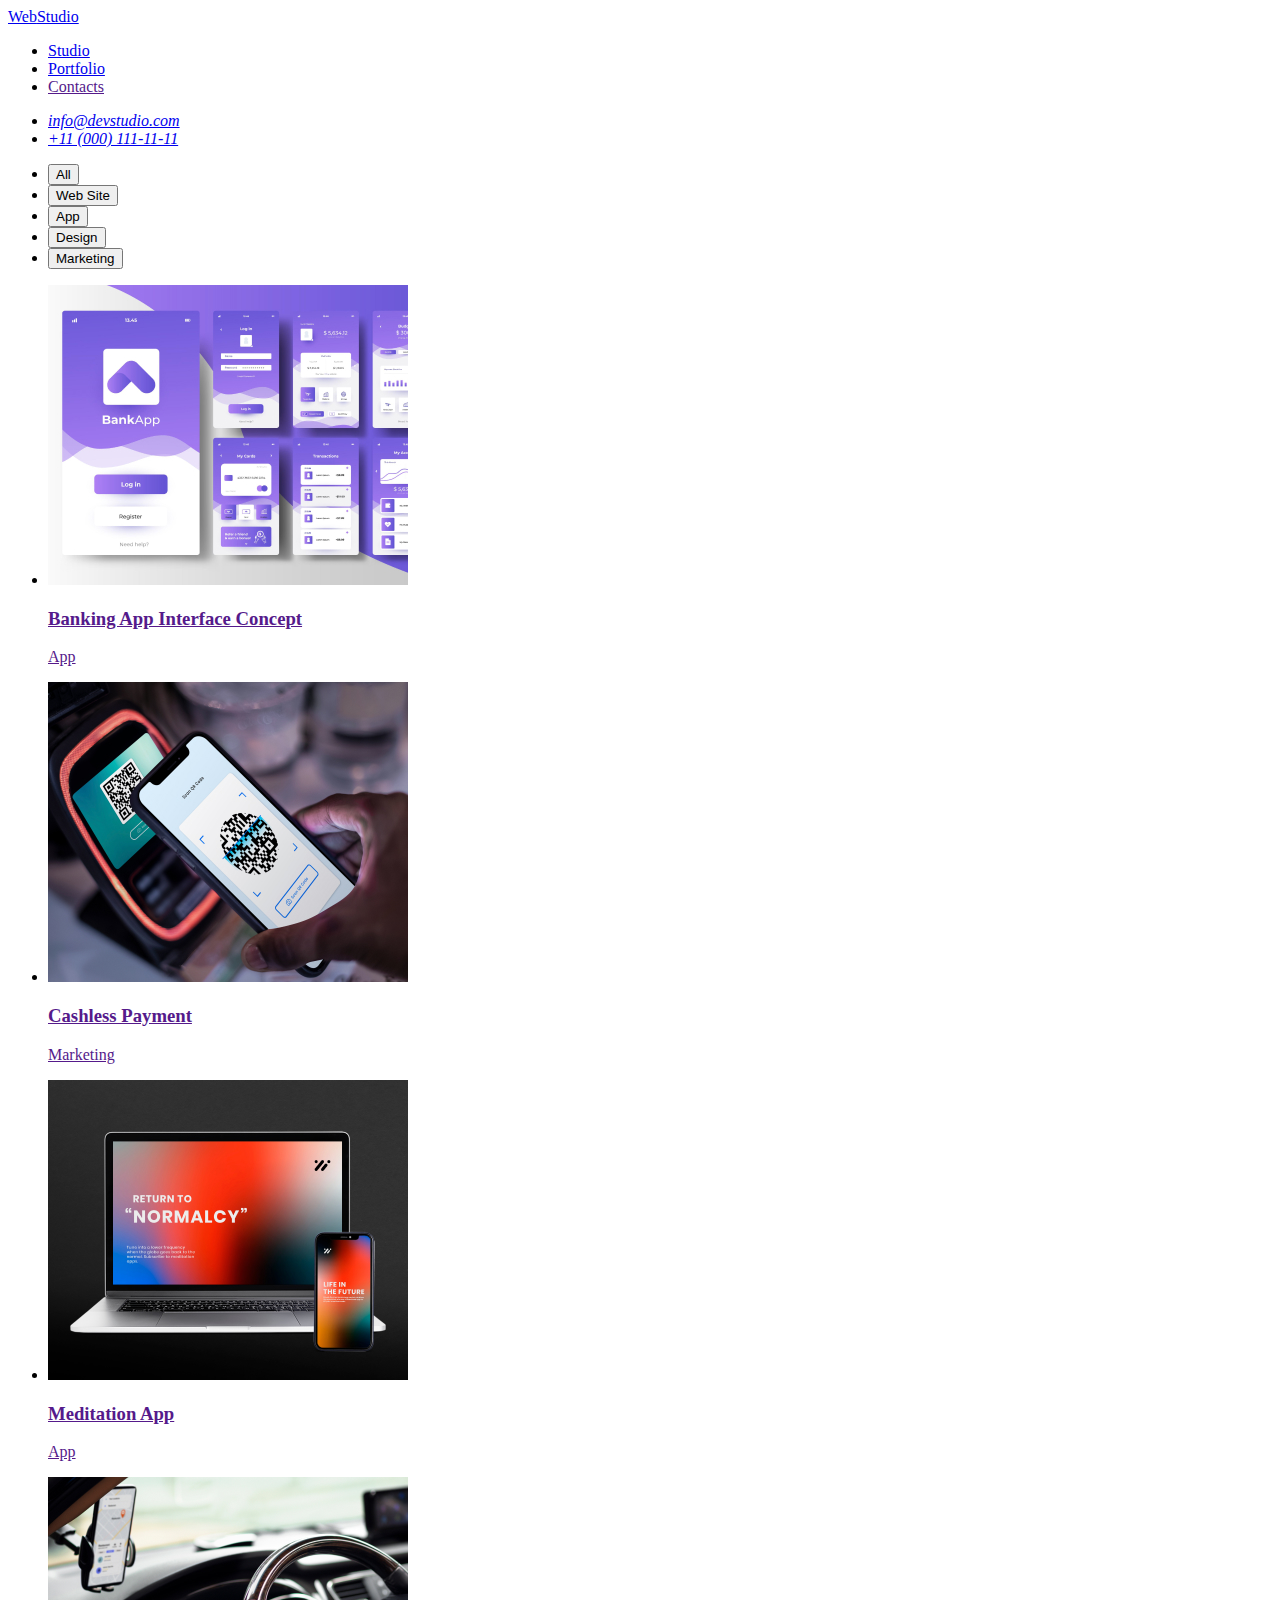
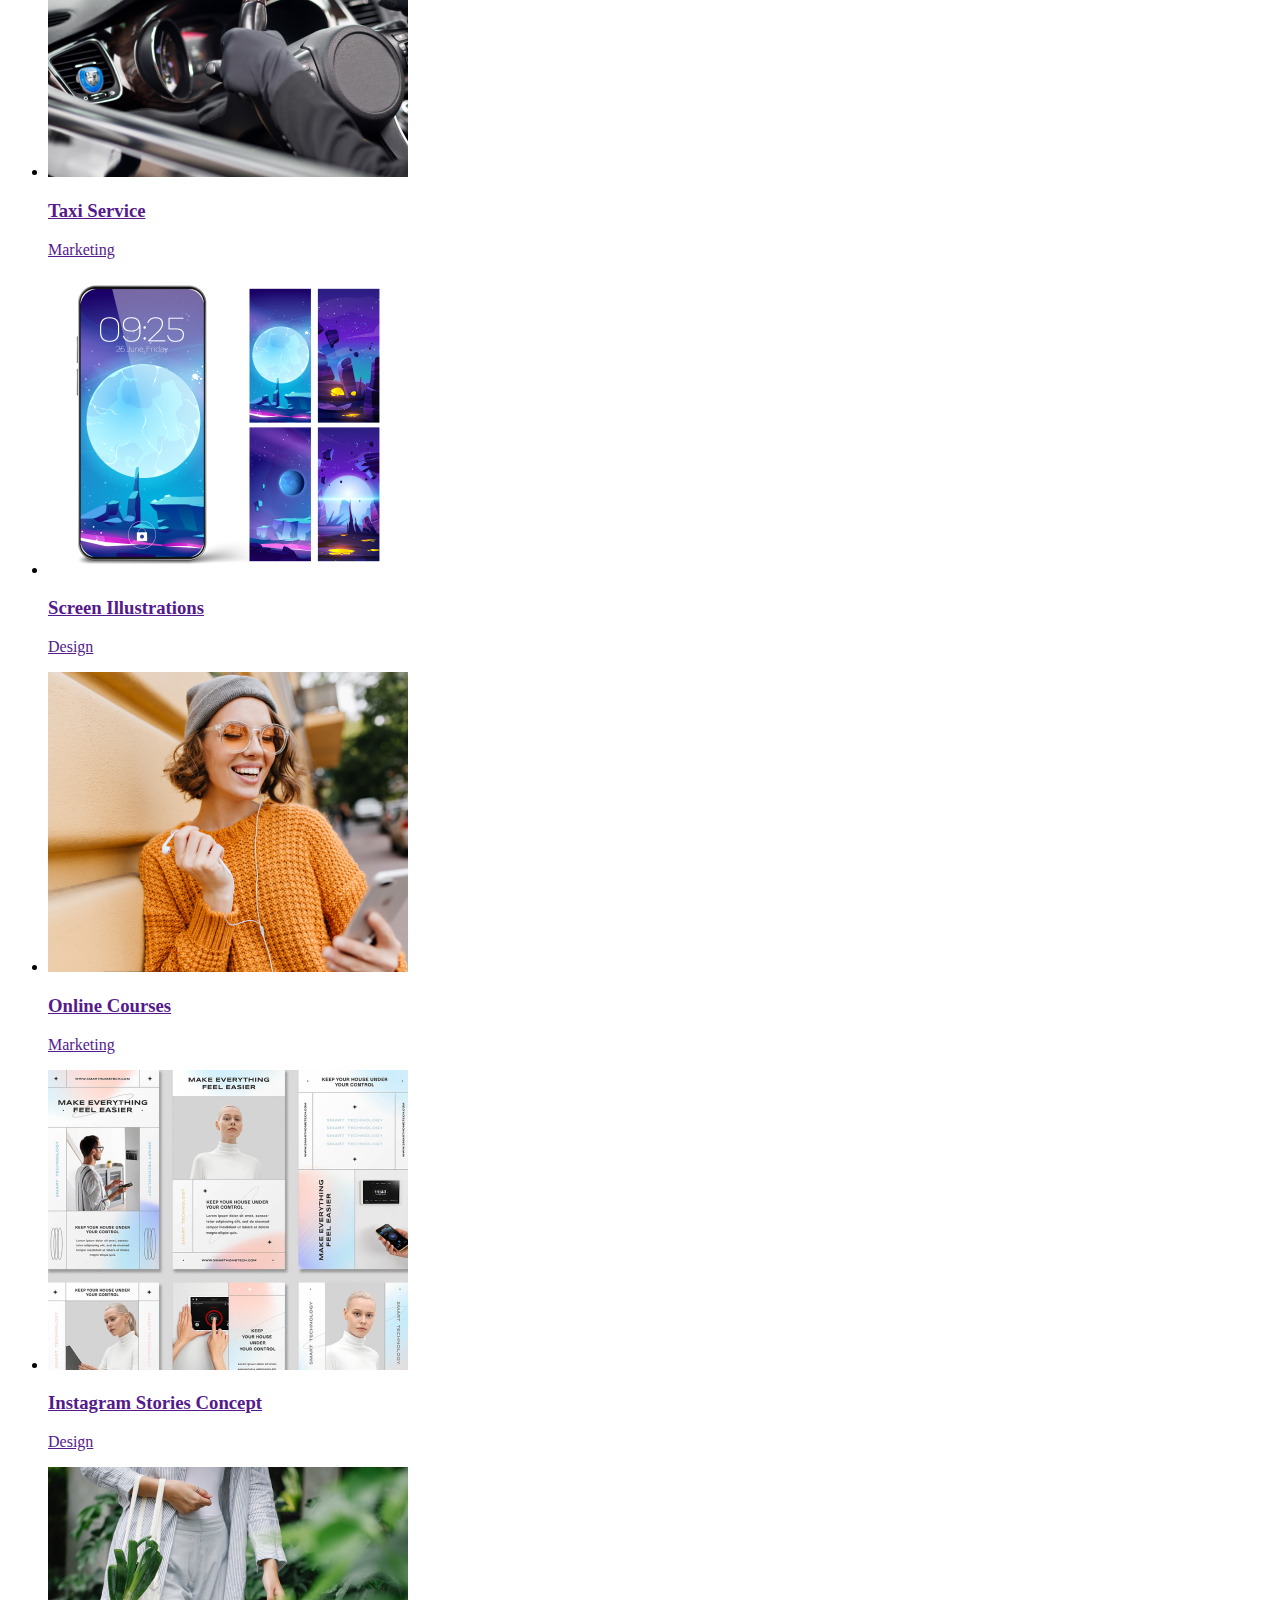
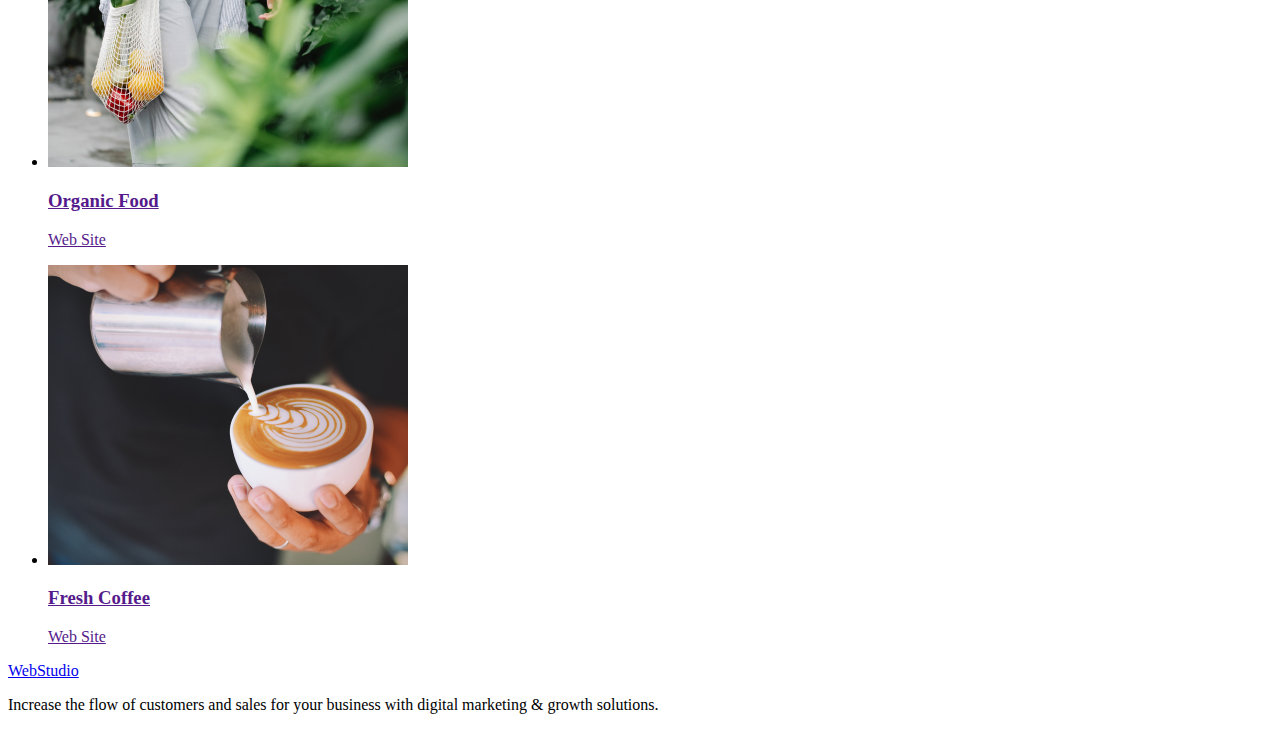
==== portfolio.html @ d0e35d29 "dd4d" ====
<!DOCTYPE html>
<html lang="en">

<head>
    <meta charset="UTF-8">
    <meta name="viewport" content="width=device-width, initial-scale=1.0">
    <link rel="preconnect" href="https://fonts.googleapis.com">
    <link rel="preconnect" href="https://fonts.gstatic.com" crossorigin>
    <link
        href="https://fonts.googleapis.com/css2?family=Raleway:wght@800&family=Roboto:wght@400;500;700;900&display=swap"
        rel="stylesheet">
    <title>portfolio</title>
    <link rel="stylesheet" href="./css/styles.css">

</head>

<body>
    <header class="page-header">
        <nav class="page-nav">
            <a class="logotype link" href="./index.html"><span class="logotype-blue">Web</span>Studio</a>

            <ul class="list menu">
                <li class="menu-item">
                    <a class="menu-item-link link" href="./index.html">Studio</a>
                </li>
                <li class="menu-item">
                    <a class="menu-item-link link" href="./portfolio.html">Portfolio</a>
                </li>
                <li class="menu-item">
                    <a class="menu-item-link link" href="">Contacts</a>
                </li>
            </ul>
        </nav>

        <address class="header-contacts">
            <ul class="list contacts-list">
                <li class="contacts-list-item">
                    <a class="contacts-list-item link" href="mailto:info@devstudio.com">info@devstudio.com</a>
                </li>
                <li class="contacts-list-item">
                    <a class="contacts-list-item link" href="tel:+110001111111">+11 (000) 111-11-11</a>
                </li>
            </ul>
        </address>
    </header>

    <main>
        <section>
            <h1 hidden>web studio project cards</h1>
            <!-- button menu -->

            <ul class="list">
                <li>
                    <button class="nav-button" type="button">All</button>
                </li>

                <li>
                    <button class="nav-button" type="button">Web Site</button>
                </li>

                <li>
                    <button class="nav-button" type="button">App</button>
                </li>

                <li>
                    <button class="nav-button" type="button">Design</button>
                </li>

                <li>
                    <button class="nav-button" type="button">Marketing</button>
                </li>

            </ul>


            <ul class="project-cards list">
                <li>
                    <a class="project-cards-link link" href="">
                        <img src="./images/banking-app.jpg" alt="banking app screenshot" width="360" height="300" />
                        <h3 class="h-three-headers">Banking App Interface Concept</h3>
                        <p>App</p>
                    </a>
                </li>

                <li>
                    <a class="project-cards-link link" href="">
                        <img src="./images/cashless-pay.jpg" alt="cashless payment" width="360" height="300" />
                        <h3 class="h-three-headers">Cashless Payment</h3>
                        <p>Marketing</p>
                    </a>
                </li>

                <li>
                    <a class="project-cards-link link" href="">
                        <img src="./images/meditation-app.jpg" alt="laptop and cell phone" width="360" height="300" />
                        <h3 class="h-three-headers">Meditation App</h3>
                        <p>App</p>
                    </a>
                </li>

                <li>
                    <a class="project-cards-link link" href="">
                        <img src="./images/taxi-service.jpg" alt="steering wheel with driver's hands on it" width="360"
                            height="300" />
                        <h3 class="h-three-headers">Taxi Service</h3>
                        <p>Marketing</p>
                    </a>
                </li>

                <li>
                    <a class="project-cards-link link" href="">
                        <img src="./images/screen-illustration.jpg" alt="cell phone screen images" width="360"
                            height="300" />
                        <h3 class="h-three-headers">Screen Illustrations</h3>
                        <p>Design</p>
                    </a>
                </li>

                <li>
                    <a class="project-cards-link link" href="">
                        <img src="./images/online-courses.jpg" alt="a smiling womag stares at her cell phone"
                            width="360" height="300" />
                        <h3 class="h-three-headers">Online Courses</h3>
                        <p>Marketing</p>
                    </a>
                </li>

                <li>
                    <a class="project-cards-link link" href="">
                        <img src="./images/insta-stories.jpg"
                            alt="several screenshots with heading make everything easier" width="360" height="300" />
                        <h3 class="h-three-headers">Instagram Stories Concept</h3>
                        <p>Design</p>
                    </a>
                </li>

                <li>
                    <a class="project-cards-link link" href="">
                        <img src="./images/organic-food.jpg" alt="woman is carrying a bag of vegetables" width="360"
                            height="300" />
                        <h3 class="h-three-headers">Organic Food</h3>
                        <p>Web Site</p>
                    </a>
                </li>

                <li>
                    <a class="project-cards-link link" href="">
                        <img src="./images/fresh-coffee.jpg" alt="the hands makes a cup of cappucino" width="360"
                            height="300" />
                        <h3 class="h-three-headers">Fresh Coffee</h3>
                        <p>Web Site</p>
                    </a>
                </li>

            </ul>
        </section>


    </main>

    <footer>
        <a class="logotype link" href="./index.html"><span class="logotype-blue">Web</span>Studio</a>
        <p>
            Increase the flow of customers and sales for your business with digital marketing & growth solutions.
        </p>

    </footer>
</body>

</html>
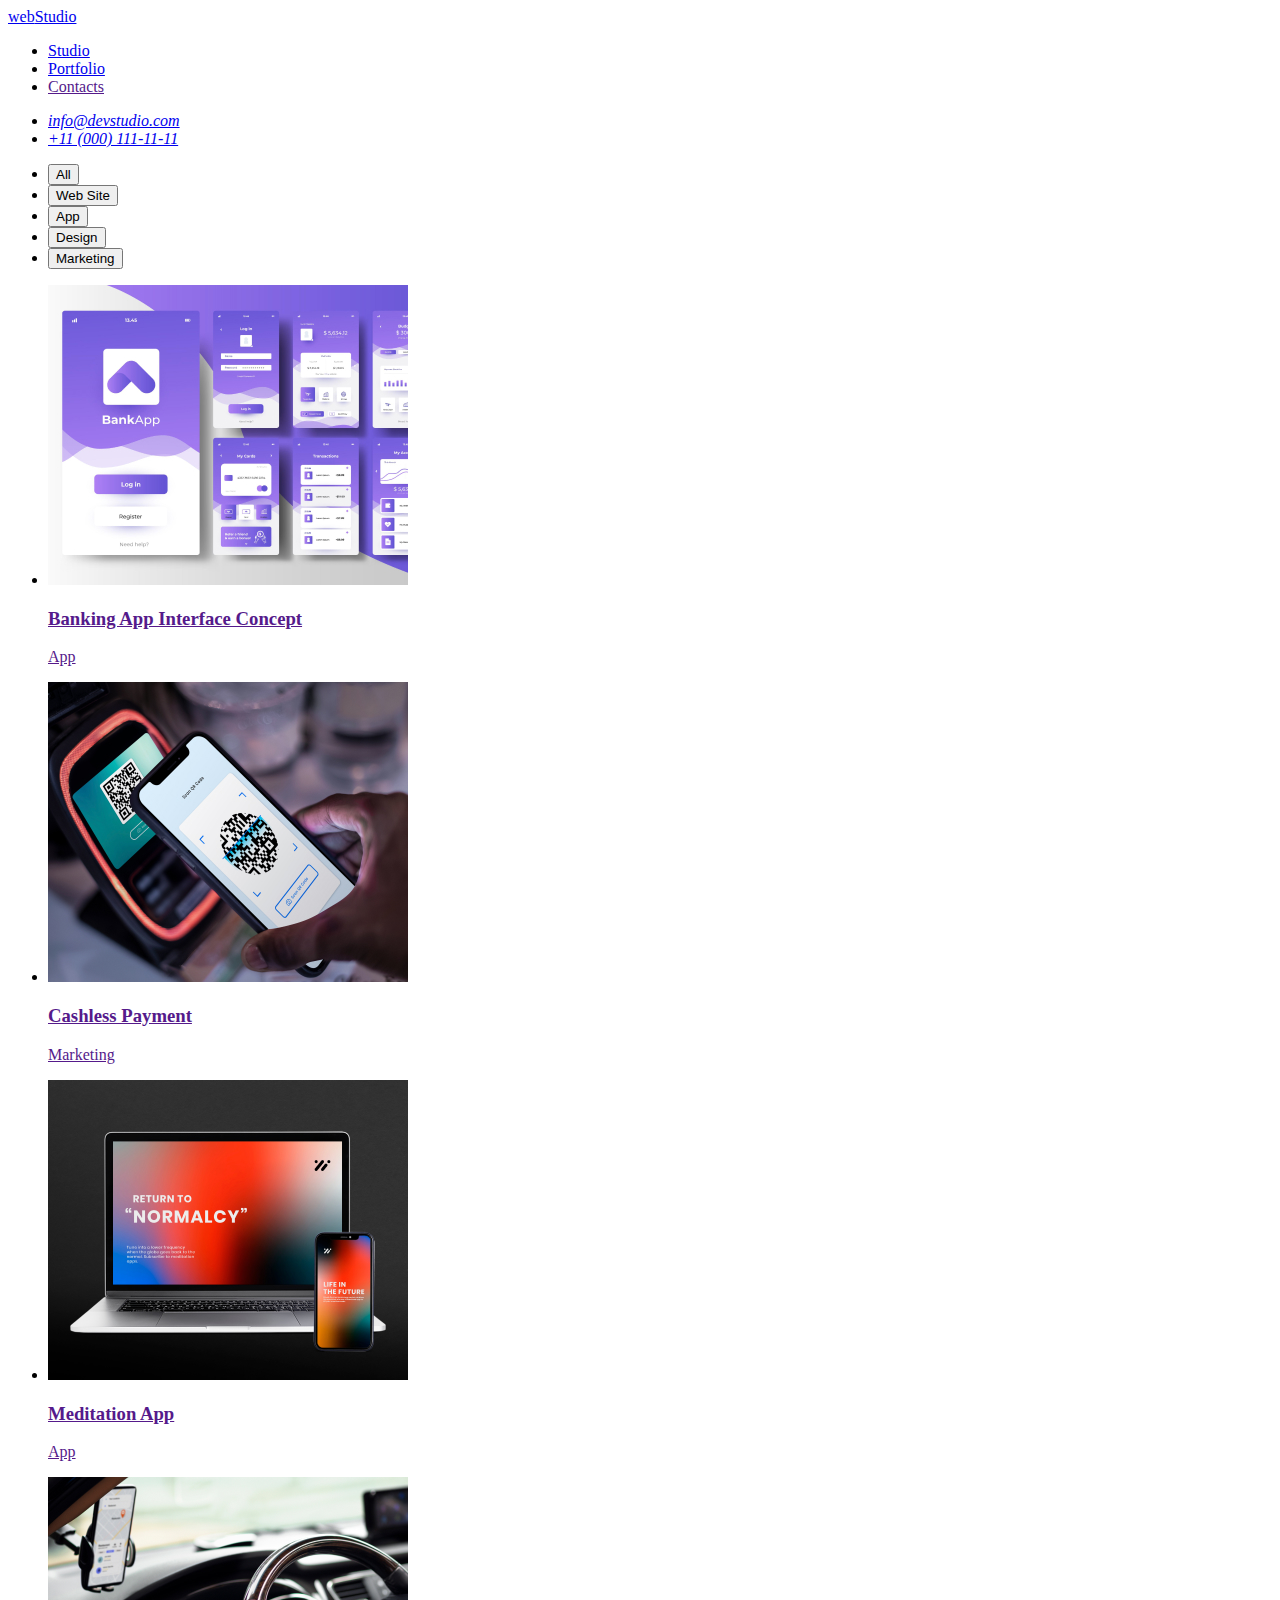
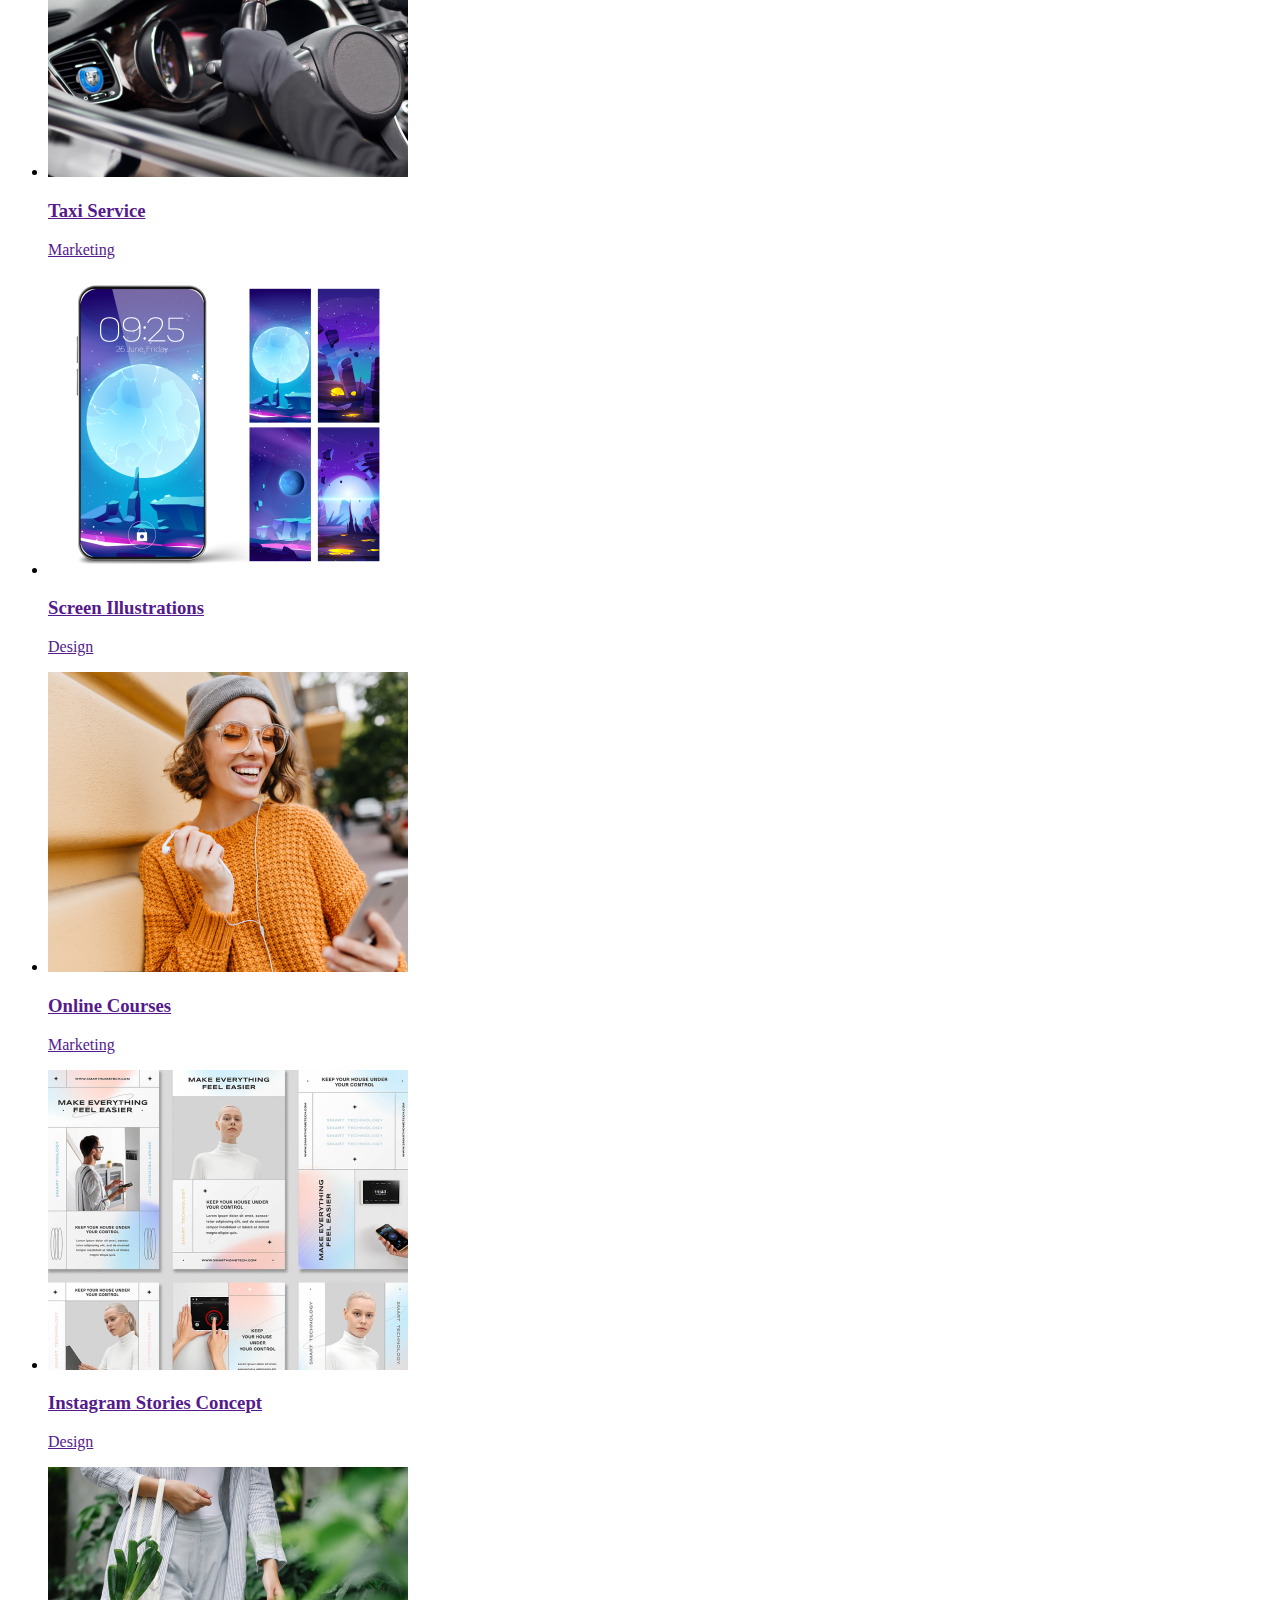
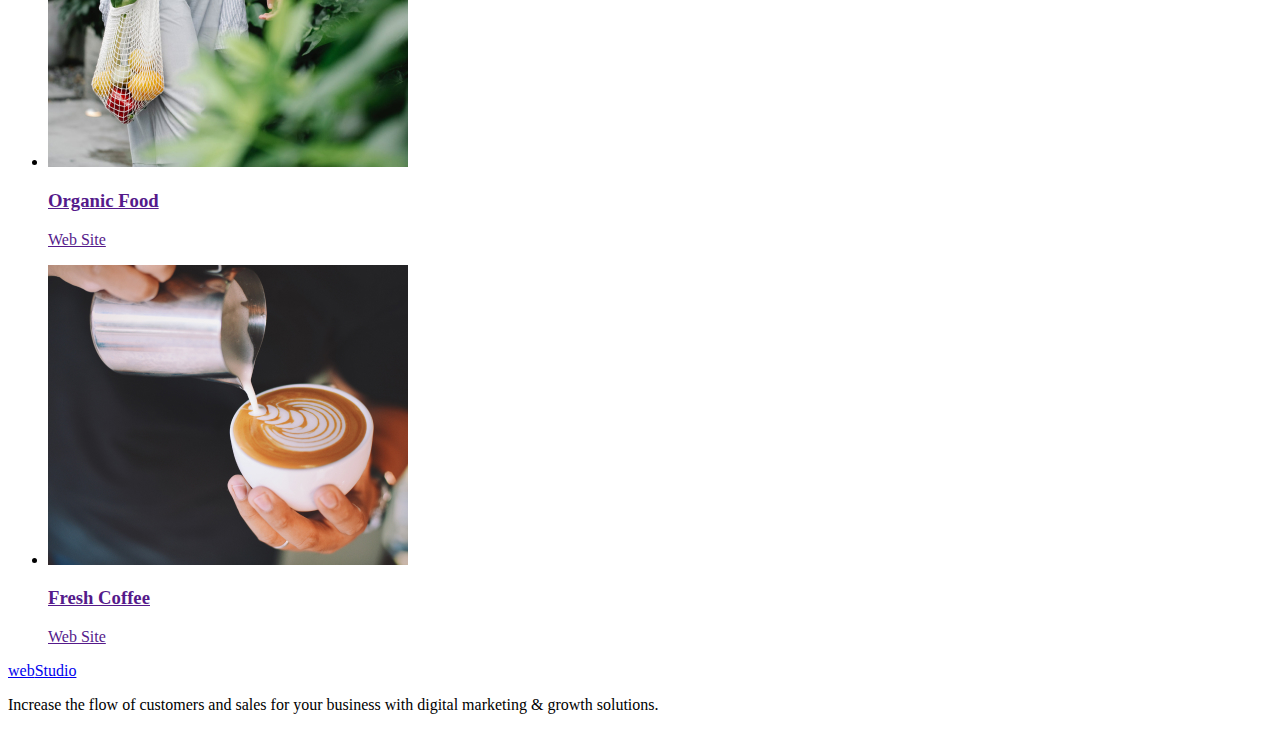
==== commit 0222aca9: "ssxsx" ====
--- a/portfolio.html
+++ b/portfolio.html
@@ -17,7 +17,7 @@
 <body>
     <header class="page-header">
         <nav class="page-nav">
-            <a class="logotype link" href="./index.html"><span class="logotype-blue">Web</span>Studio</a>
+            <a class="logotype link" href="./index.html">web<span class="logotype-black">Studio</span></a>
 
             <ul class="list menu">
                 <li class="menu-item">
@@ -159,7 +159,7 @@
     </main>
 
     <footer>
-        <a class="logotype link" href="./index.html"><span class="logotype-blue">Web</span>Studio</a>
+        <a class="logotype link" href="./index.html">web<span class="logotype-black">Studio</span></a>
         <p>
             Increase the flow of customers and sales for your business with digital marketing & growth solutions.
         </p>
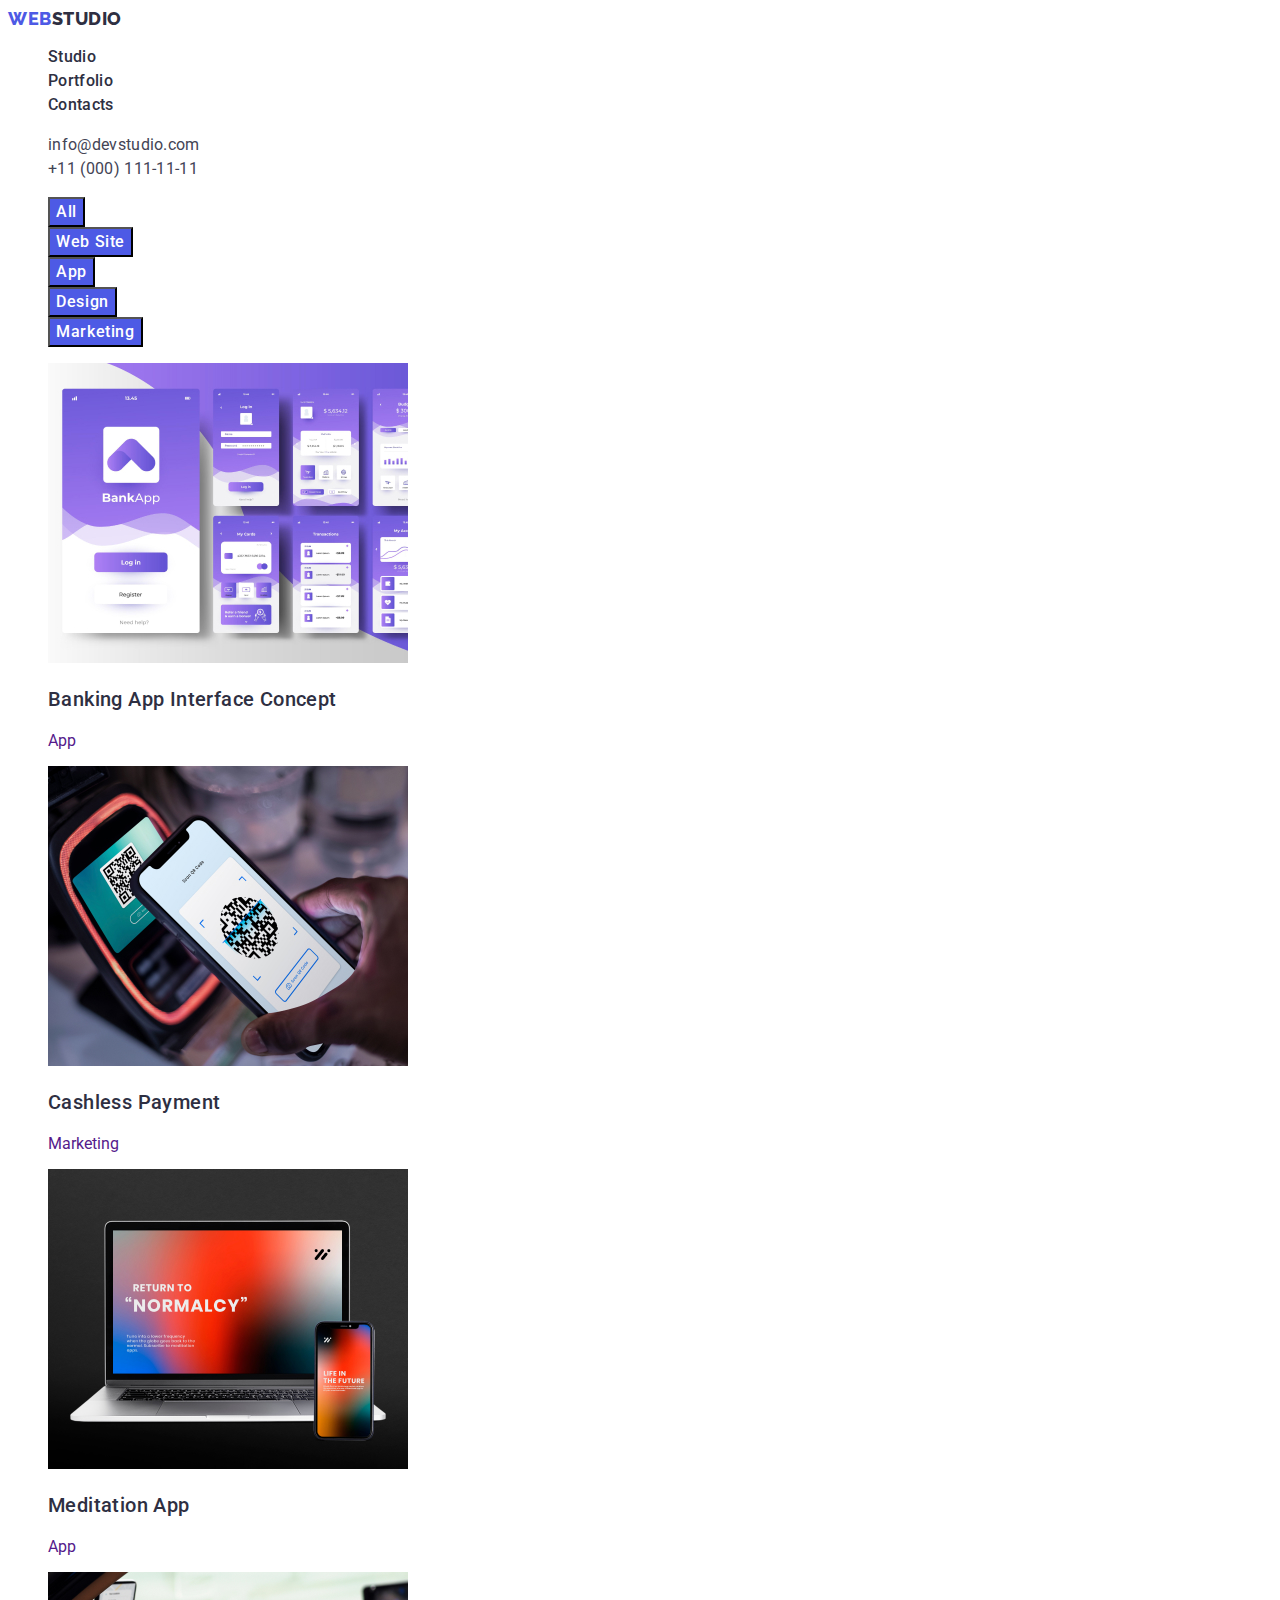
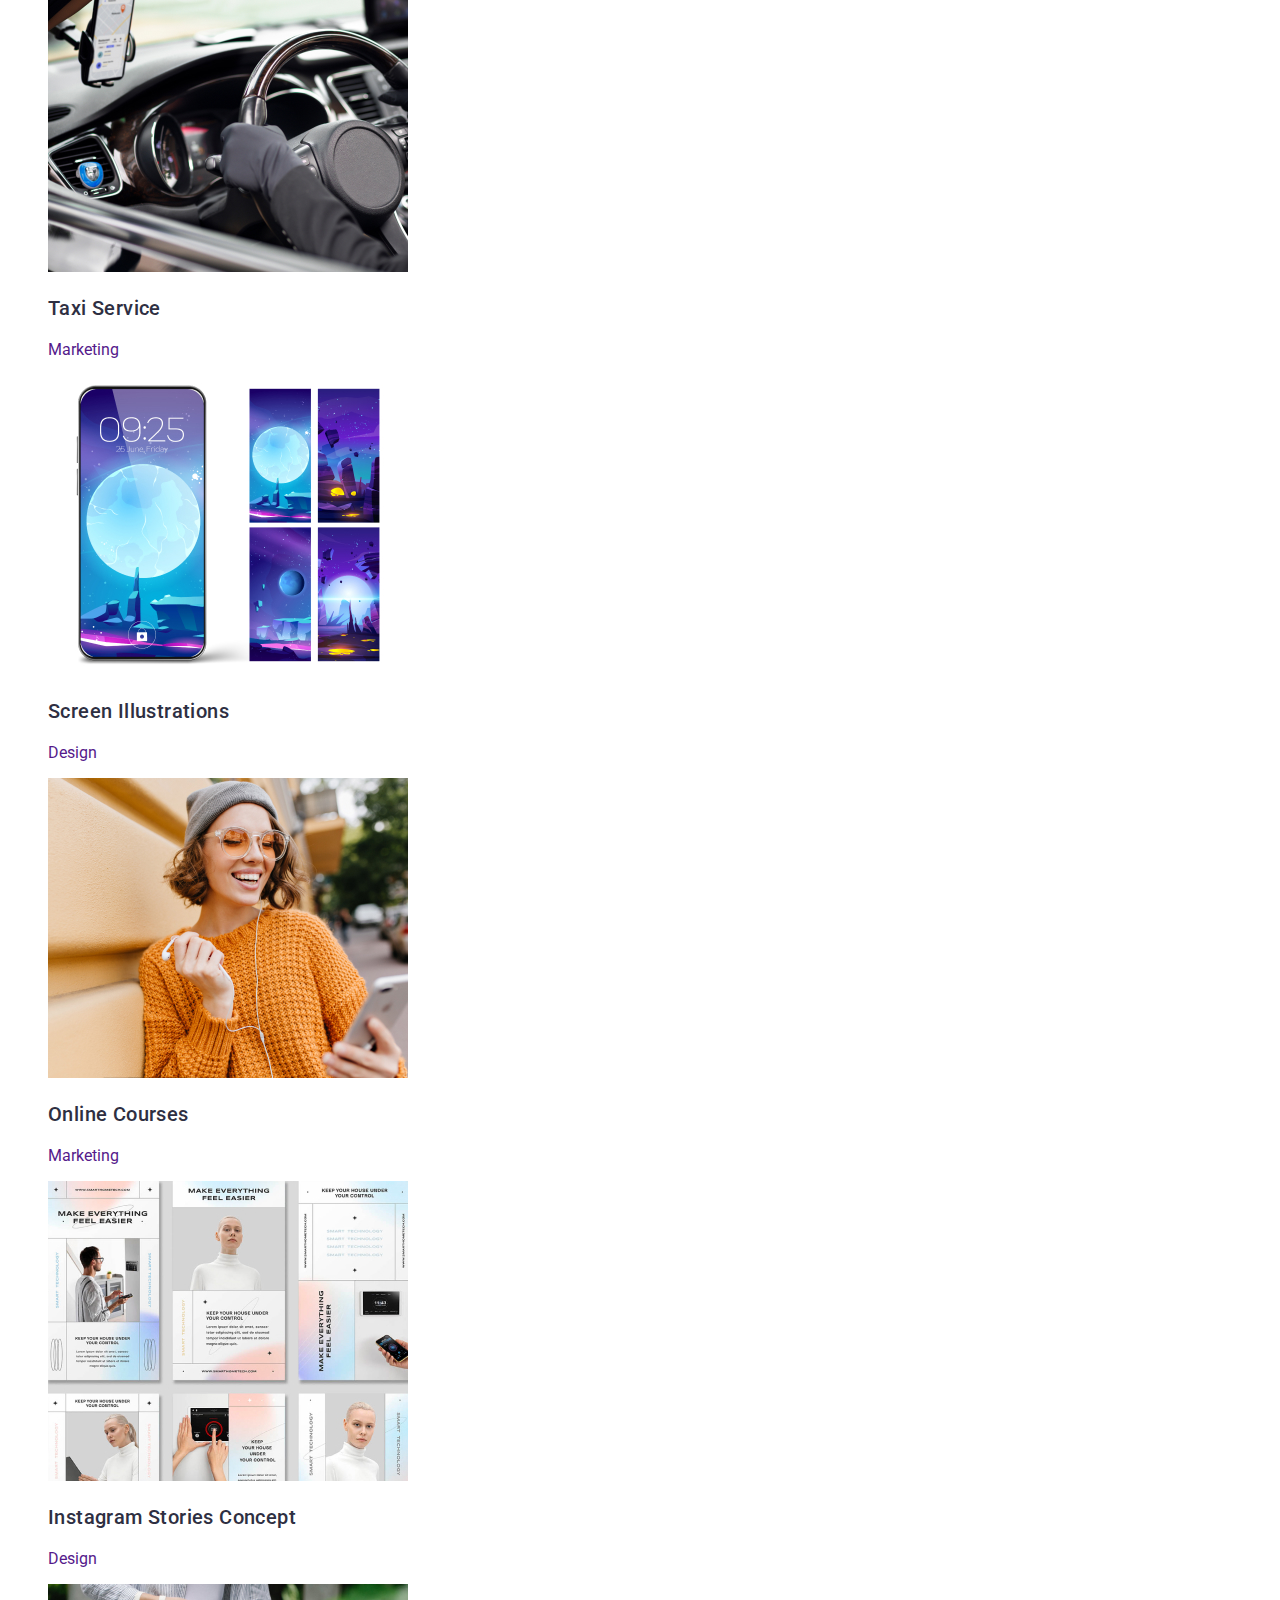
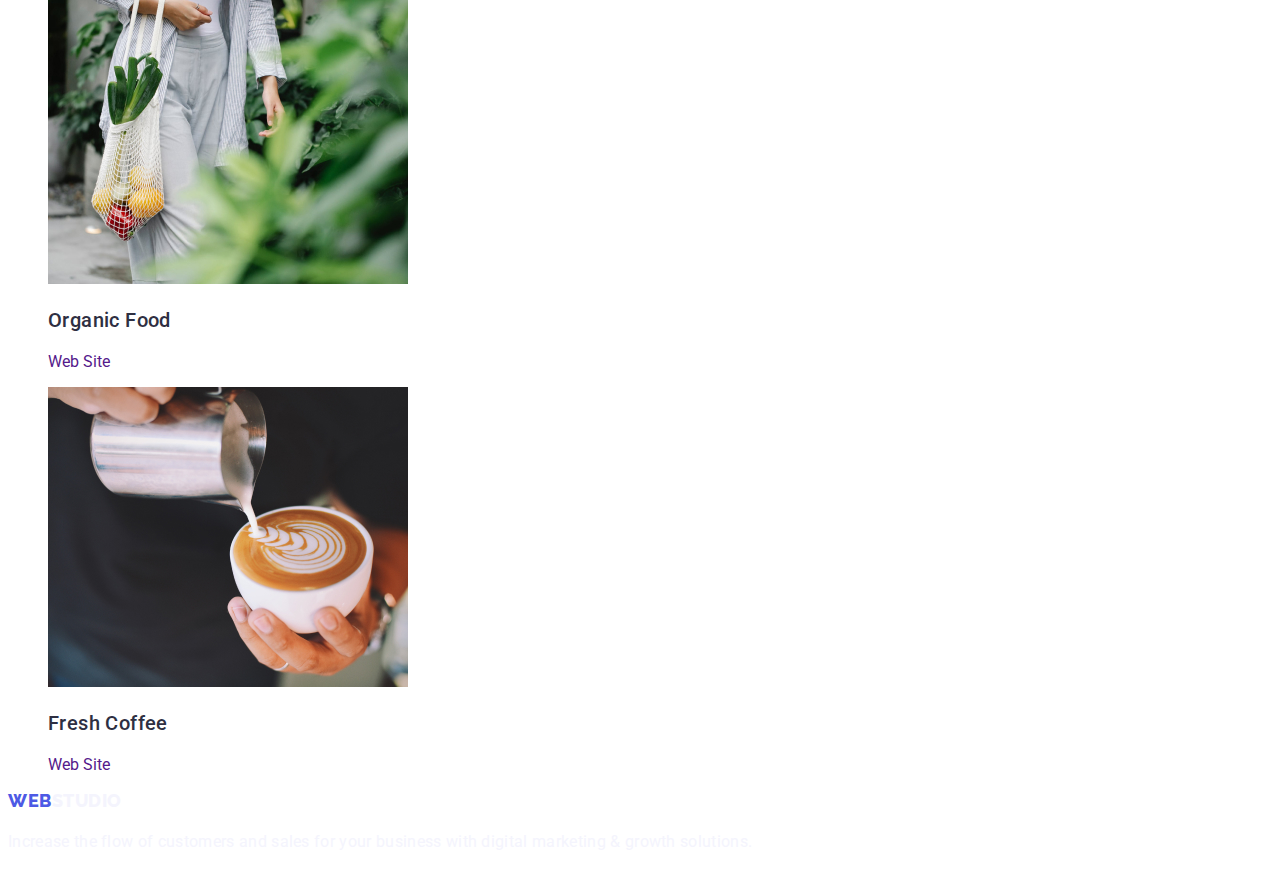
==== commit 0c5fff74: "edit" ====
--- a/portfolio.html
+++ b/portfolio.html
@@ -158,8 +158,8 @@
 
     </main>
 
-    <footer>
-        <a class="logotype link" href="./index.html">web<span class="logotype-black">Studio</span></a>
+    <footer class="footer-text">
+        <a class="logotype link" href="./index.html">web<span class="logotype-white">Studio</span></a>
         <p>
             Increase the flow of customers and sales for your business with digital marketing & growth solutions.
         </p>
--- a/css/styles.css
+++ b/css/styles.css
@@ -0,0 +1,187 @@
+:root {
+    --body-color: #434455;
+    --logo-blue: #4D5AE5;
+    --background-color: white;
+    --text-color: #2E2F42;
+    --hover-color: #404BBF;
+    --button-background: #F4F4FD;
+}
+
+body {
+    font-family: "Roboto", sans-serif;
+    color: var(--body-color);
+    background-color: var(--background-color);
+
+}
+
+.list {
+    list-style: none;
+}
+
+.link {
+    text-decoration: none;
+}
+
+button {
+    cursor: pointer;
+}
+
+
+/*========= header ===========*/
+
+
+.logotype {
+    color: var(--logo-blue);
+        font-family: 'Raleway', sans-serif;
+        font-size: 18px;
+        font-style: normal;
+        font-weight: 800;
+        line-height: 1.17;
+        letter-spacing: 0.03em;
+        text-transform: uppercase;
+        }
+
+
+.logotype-black {
+        color: var(--text-color);
+}
+
+
+
+
+.menu-item-link {
+    color: var(--text-color);
+    font-weight: 500;
+    line-height: 1.5;
+    letter-spacing: 0.02em;
+
+
+}
+
+.menu-item-link:hover, .menu-item-link:focus {
+    color: var(--hover-color);
+    text-decoration: underline;
+}
+
+.header-contacts {
+    font-style: normal;
+    line-height: 1.5;
+    letter-spacing: 0.02em;
+    color: var(--body-color);
+    text-decoration: none;
+}
+
+.header-contacts:hover,
+.header-contacts:focus {
+    color: var(--hover-color);
+}
+        
+
+.contacts-list-item {
+color: var(--body-color);
+font-style: normal;
+}
+.contacts-list-item:hover {
+    color: var(--hover-color);
+}
+
+.contacts-list-item:focus {
+    color: var(--hover-color);
+}
+/*========= /header ===========*/
+
+
+
+/*===index====*/
+.hero {
+    background-color: var(--text-color);
+}
+
+.h-three-headers {
+    color: var(--text-color);
+        font-family: 'Roboto',
+            sans-serif;
+        font-size: 20px;
+        font-style: normal;
+        font-weight: 500;
+        line-height: 1.2;
+        letter-spacing: 0.4px;
+}
+
+.hero-heading {
+    color: var(--background-color);
+        text-align: center;
+        font-family: 'Roboto', sans-serif;
+        font-size: 56px;
+        font-style: normal;
+        font-weight: 700;
+        line-height: 1.07;        ;
+        letter-spacing: 1.12px;
+}
+
+
+.nav-button {
+    color: var(--background-color);
+    background: var(--logo-blue);
+        text-align: center;
+        font-family: "Roboto", sans-serif;
+        font-size: 16px;
+        font-style: normal;
+        font-weight: 500;
+        line-height: 1.5;
+        letter-spacing: 0.04em;
+}
+
+
+
+.nav-button:hover,
+.nav-button:focus {
+    color: var(--background-color);
+    background-color: var(--hover-color);
+
+}
+
+
+.p-of-second-section {
+    line-height: 1.5;
+    letter-spacing: 0.02em;
+
+}
+
+.second-heading {
+    font-size: 36px;
+    line-height: 1.11;
+    text-align: center;
+    letter-spacing: 0.02em;
+    text-transform: capitalize;
+    color: var(--text-color);
+
+}
+
+.section-team {
+    background-color: var(--button-background);
+}
+
+.list-item-section-four {
+    background-color: var(--background-color);
+}
+
+
+.logotype-white {
+    color: var(--button-background);
+}
+
+.footer-text {
+    line-height: 1.5;
+    color: var(--button-background);
+    letter-spacing: 0.02em;
+}
+
+
+
+
+
+
+
+
+
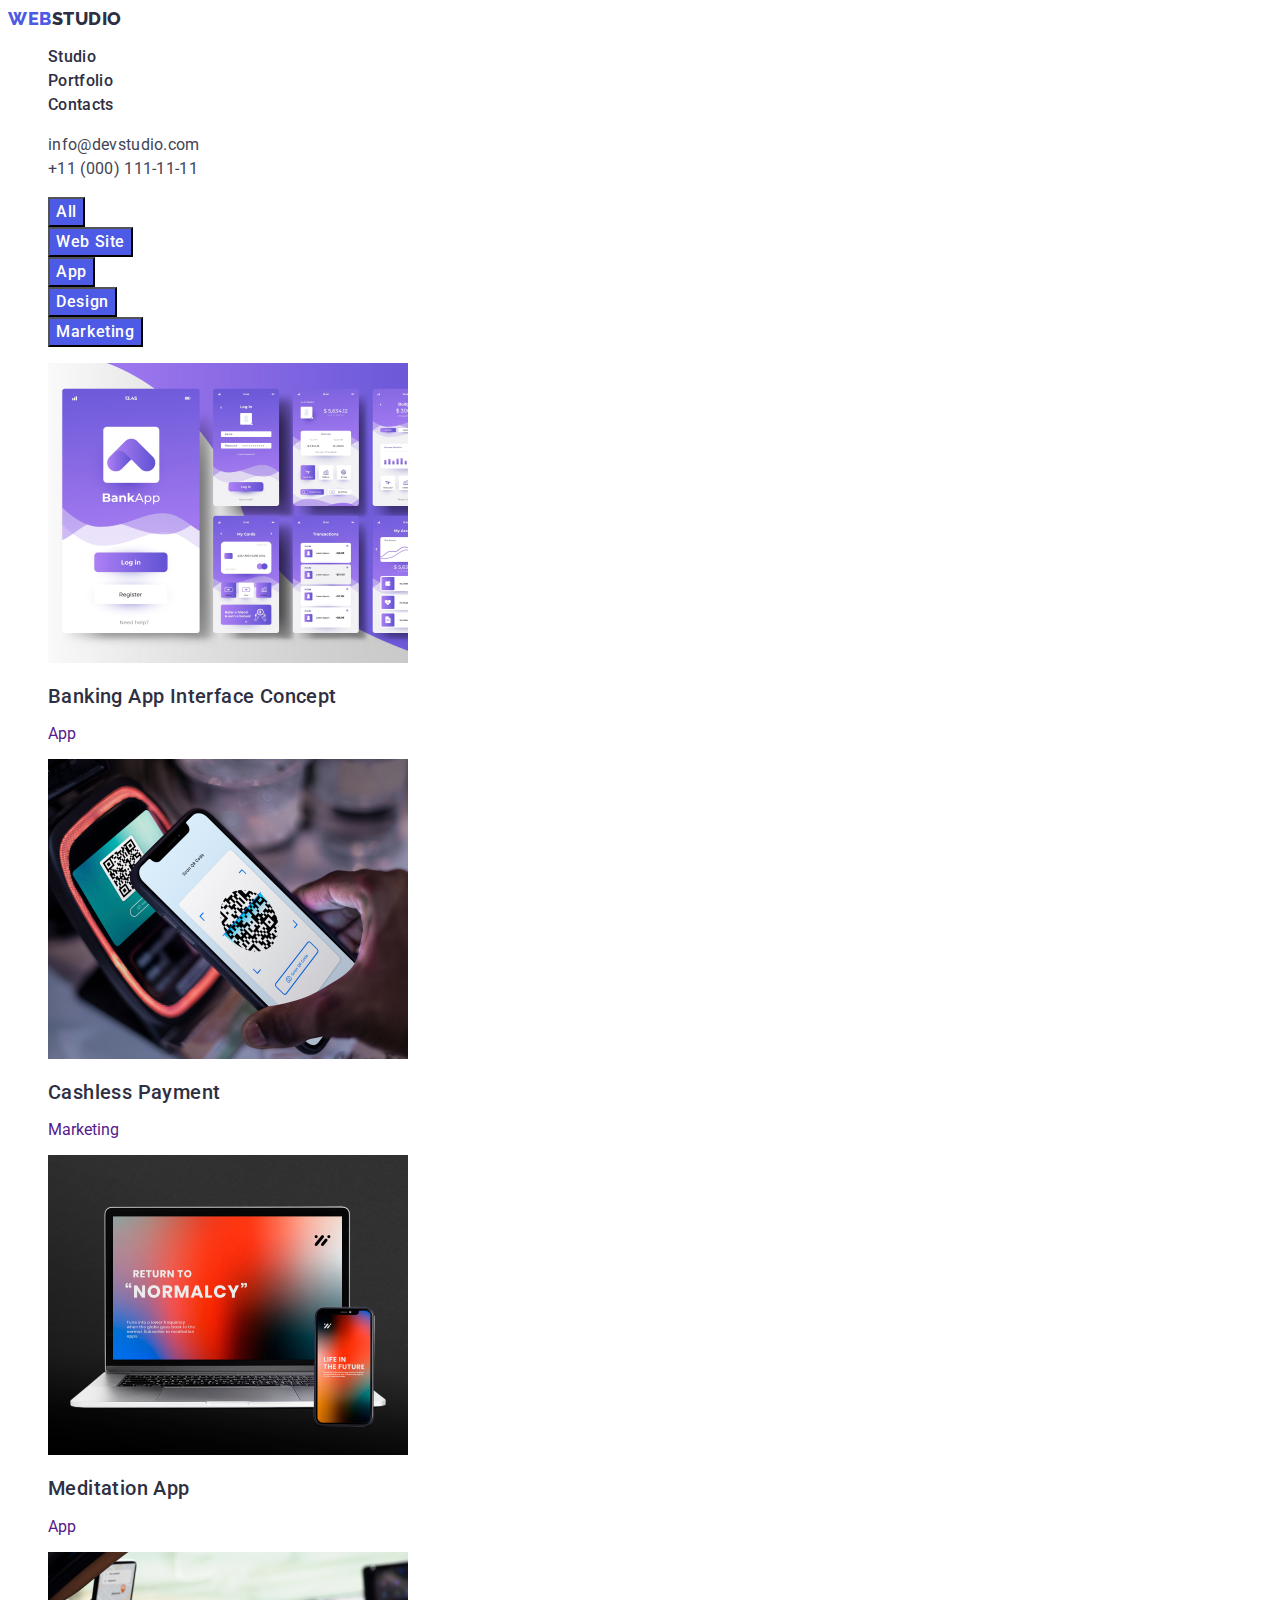
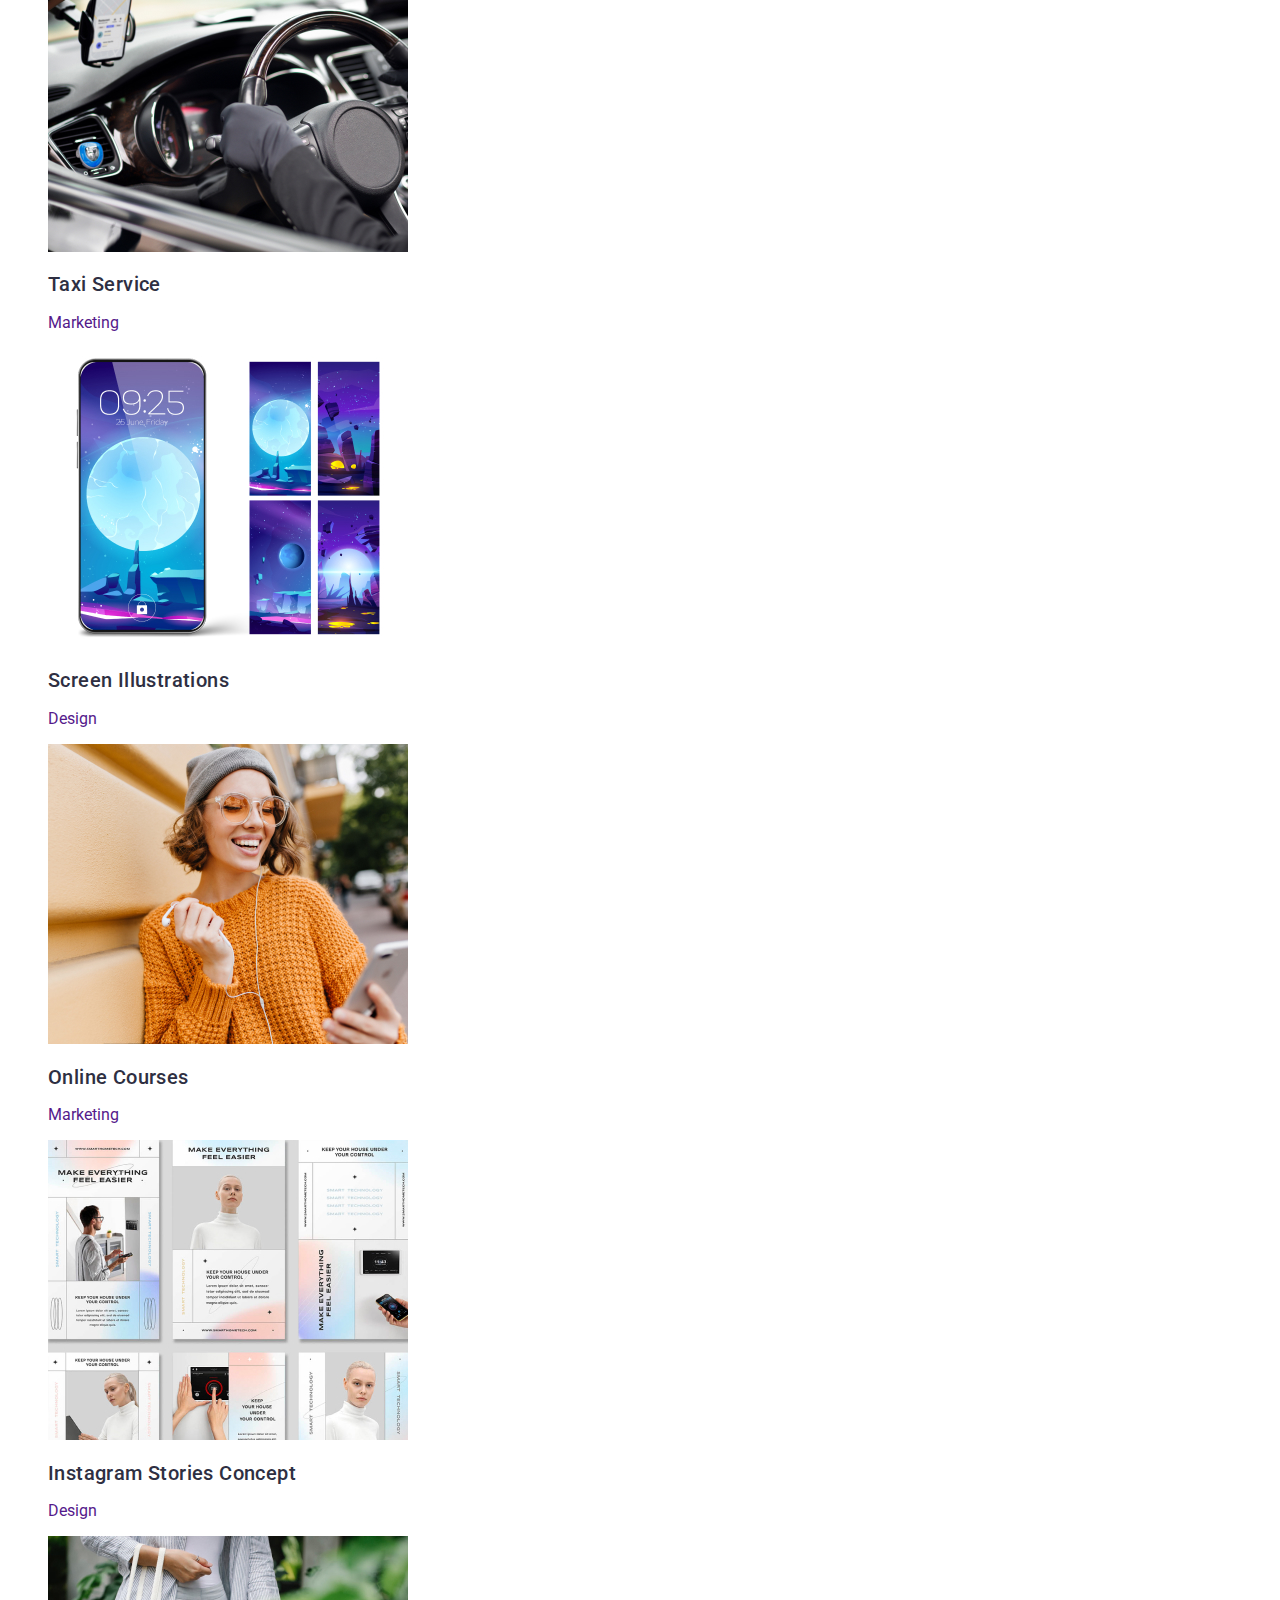
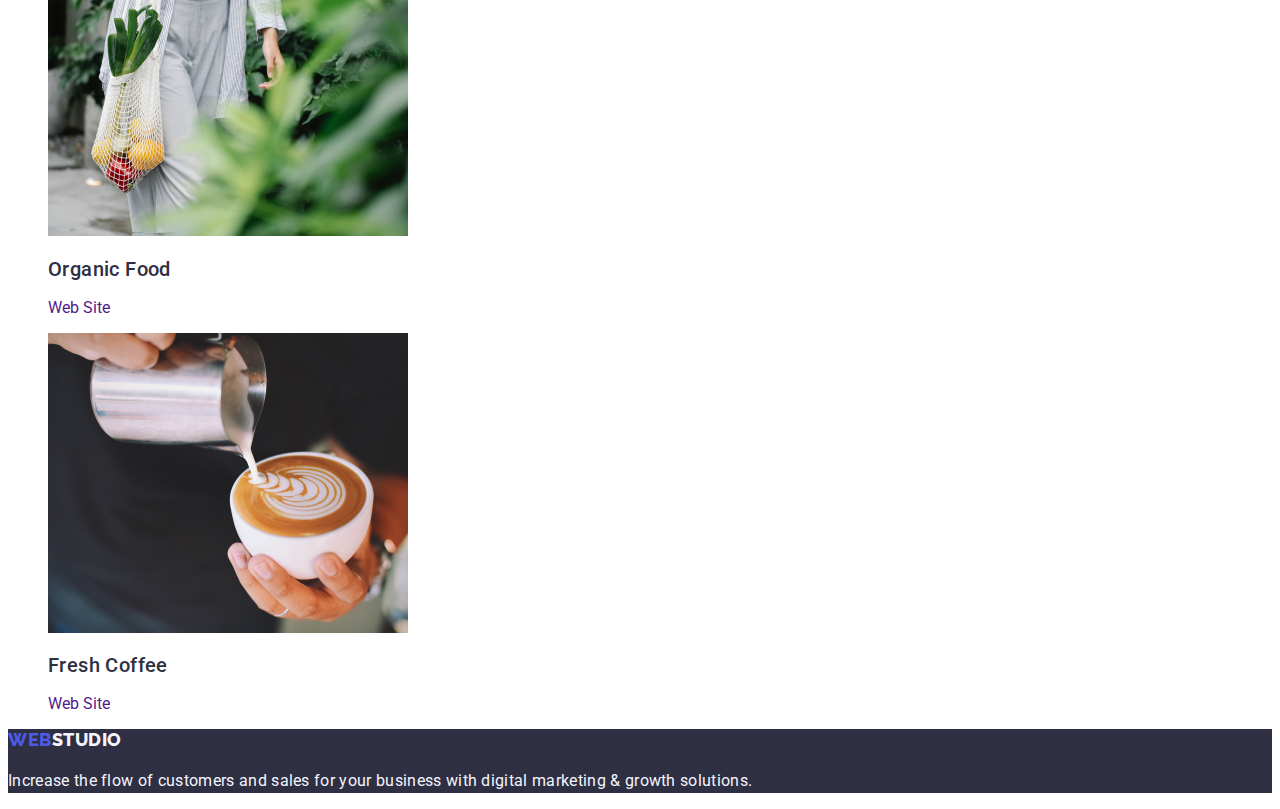
==== commit a618745a: "edit" ====
--- a/portfolio.html
+++ b/portfolio.html
@@ -77,7 +77,7 @@
                 <li>
                     <a class="project-cards-link link" href="">
                         <img src="./images/banking-app.jpg" alt="banking app screenshot" width="360" height="300" />
-                        <h3 class="h-three-headers">Banking App Interface Concept</h3>
+                        <h2 class="h-two-headers">Banking App Interface Concept</h2>
                         <p>App</p>
                     </a>
                 </li>
@@ -85,7 +85,7 @@
                 <li>
                     <a class="project-cards-link link" href="">
                         <img src="./images/cashless-pay.jpg" alt="cashless payment" width="360" height="300" />
-                        <h3 class="h-three-headers">Cashless Payment</h3>
+                        <h2 class="h-two-headers">Cashless Payment</h2>
                         <p>Marketing</p>
                     </a>
                 </li>
@@ -93,7 +93,7 @@
                 <li>
                     <a class="project-cards-link link" href="">
                         <img src="./images/meditation-app.jpg" alt="laptop and cell phone" width="360" height="300" />
-                        <h3 class="h-three-headers">Meditation App</h3>
+                        <h2 class="h-two-headers">Meditation App</h2>
                         <p>App</p>
                     </a>
                 </li>
@@ -102,7 +102,7 @@
                     <a class="project-cards-link link" href="">
                         <img src="./images/taxi-service.jpg" alt="steering wheel with driver's hands on it" width="360"
                             height="300" />
-                        <h3 class="h-three-headers">Taxi Service</h3>
+                        <h2 class="h-two-headers">Taxi Service</h2>
                         <p>Marketing</p>
                     </a>
                 </li>
@@ -111,7 +111,7 @@
                     <a class="project-cards-link link" href="">
                         <img src="./images/screen-illustration.jpg" alt="cell phone screen images" width="360"
                             height="300" />
-                        <h3 class="h-three-headers">Screen Illustrations</h3>
+                        <h2 class="h-two-headers">Screen Illustrations</h2>
                         <p>Design</p>
                     </a>
                 </li>
@@ -120,7 +120,7 @@
                     <a class="project-cards-link link" href="">
                         <img src="./images/online-courses.jpg" alt="a smiling womag stares at her cell phone"
                             width="360" height="300" />
-                        <h3 class="h-three-headers">Online Courses</h3>
+                        <h2 class="h-two-headers">Online Courses</h2>
                         <p>Marketing</p>
                     </a>
                 </li>
@@ -129,7 +129,7 @@
                     <a class="project-cards-link link" href="">
                         <img src="./images/insta-stories.jpg"
                             alt="several screenshots with heading make everything easier" width="360" height="300" />
-                        <h3 class="h-three-headers">Instagram Stories Concept</h3>
+                        <h2 class="h-two-headers">Instagram Stories Concept</h2>
                         <p>Design</p>
                     </a>
                 </li>
@@ -138,7 +138,7 @@
                     <a class="project-cards-link link" href="">
                         <img src="./images/organic-food.jpg" alt="woman is carrying a bag of vegetables" width="360"
                             height="300" />
-                        <h3 class="h-three-headers">Organic Food</h3>
+                        <h2 class="h-two-headers">Organic Food</h2>
                         <p>Web Site</p>
                     </a>
                 </li>
@@ -147,7 +147,7 @@
                     <a class="project-cards-link link" href="">
                         <img src="./images/fresh-coffee.jpg" alt="the hands makes a cup of cappucino" width="360"
                             height="300" />
-                        <h3 class="h-three-headers">Fresh Coffee</h3>
+                        <h2 class="h-two-headers">Fresh Coffee</h2>
                         <p>Web Site</p>
                     </a>
                 </li>
--- a/css/styles.css
+++ b/css/styles.css
@@ -175,6 +175,16 @@
     line-height: 1.5;
     color: var(--button-background);
     letter-spacing: 0.02em;
+    background-color: var(--text-color);
+}
+
+.h-two-headers {
+    font-weight: 500;
+    font-size: 20px;
+    line-height: 1.2;
+    letter-spacing: 0.02em;
+    color: var(--text-color);
+    
 }
 
 
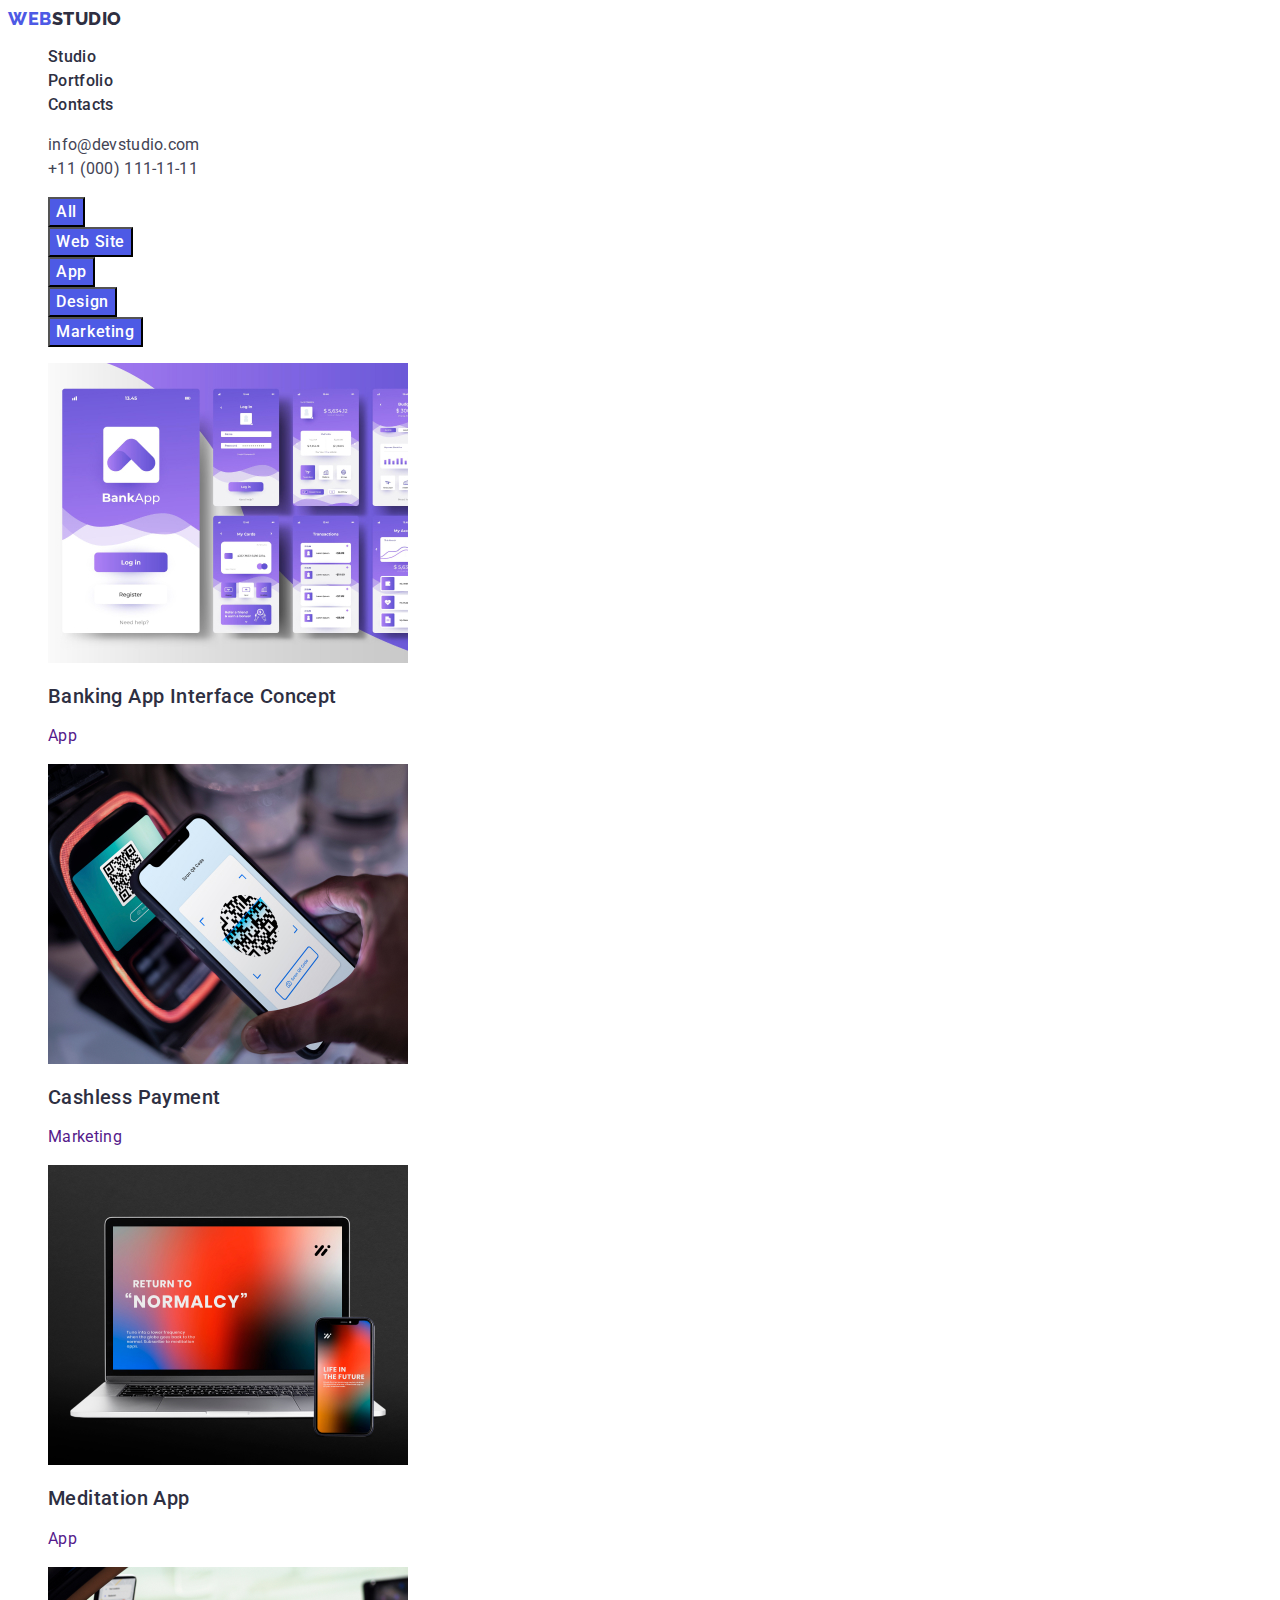
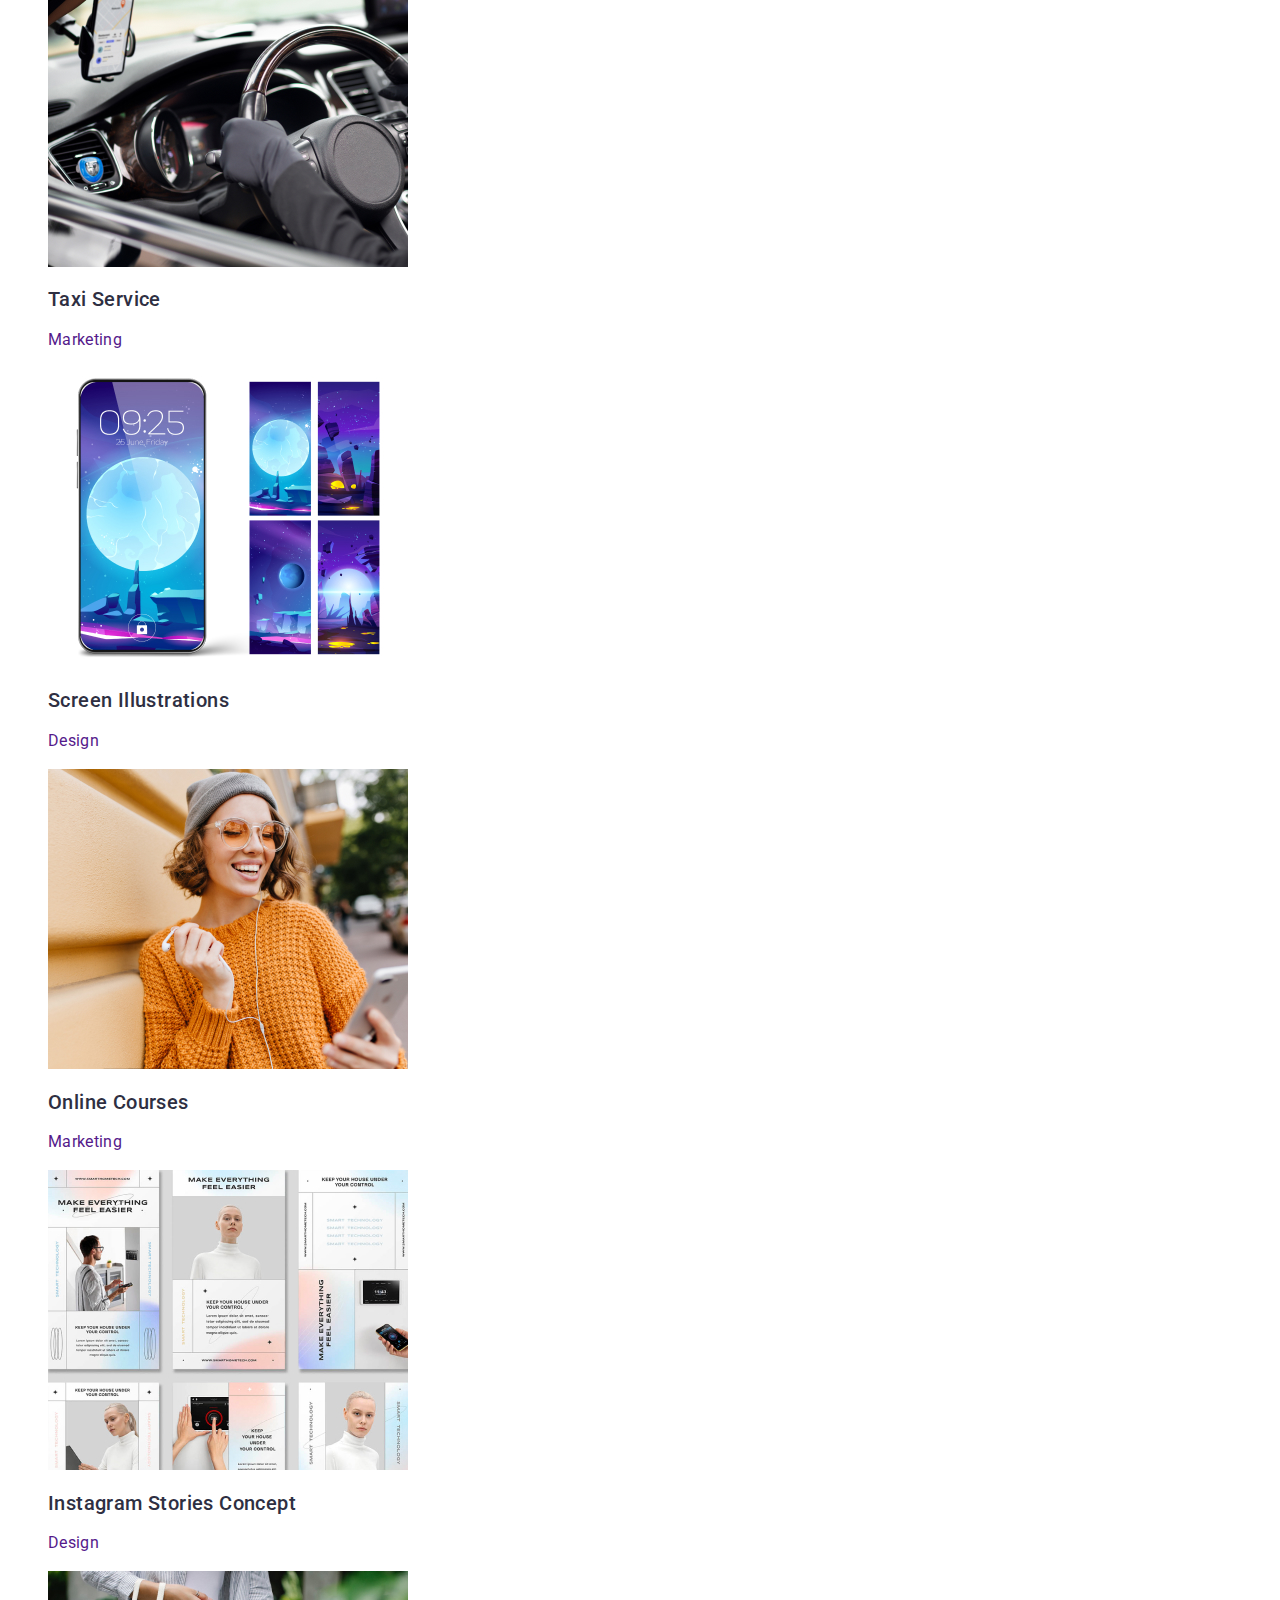
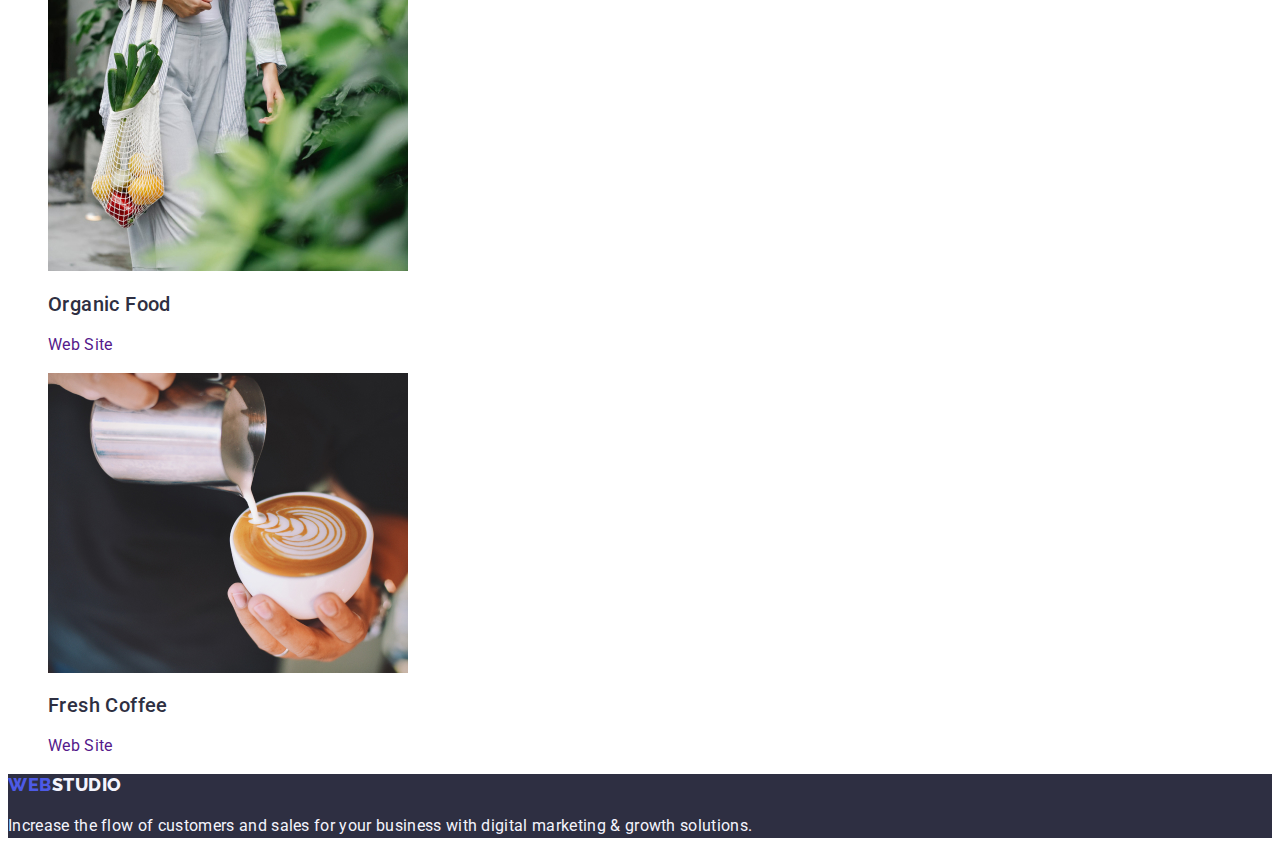
==== commit 60f98e65: "Update portfolio.html" ====
--- a/portfolio.html
+++ b/portfolio.html
@@ -78,7 +78,7 @@
                     <a class="project-cards-link link" href="">
                         <img src="./images/banking-app.jpg" alt="banking app screenshot" width="360" height="300" />
                         <h2 class="h-two-headers">Banking App Interface Concept</h2>
-                        <p>App</p>
+                        <p class="p-of-second-section">App</p>
                     </a>
                 </li>
 
@@ -86,7 +86,7 @@
                     <a class="project-cards-link link" href="">
                         <img src="./images/cashless-pay.jpg" alt="cashless payment" width="360" height="300" />
                         <h2 class="h-two-headers">Cashless Payment</h2>
-                        <p>Marketing</p>
+                        <p class="p-of-second-section">Marketing</p>
                     </a>
                 </li>
 
@@ -94,7 +94,7 @@
                     <a class="project-cards-link link" href="">
                         <img src="./images/meditation-app.jpg" alt="laptop and cell phone" width="360" height="300" />
                         <h2 class="h-two-headers">Meditation App</h2>
-                        <p>App</p>
+                        <p class="p-of-second-section">App</p>
                     </a>
                 </li>
 
@@ -103,7 +103,7 @@
                         <img src="./images/taxi-service.jpg" alt="steering wheel with driver's hands on it" width="360"
                             height="300" />
                         <h2 class="h-two-headers">Taxi Service</h2>
-                        <p>Marketing</p>
+                        <p class="p-of-second-section">Marketing</p>
                     </a>
                 </li>
 
@@ -112,7 +112,7 @@
                         <img src="./images/screen-illustration.jpg" alt="cell phone screen images" width="360"
                             height="300" />
                         <h2 class="h-two-headers">Screen Illustrations</h2>
-                        <p>Design</p>
+                        <p class="p-of-second-section">Design</p>
                     </a>
                 </li>
 
@@ -121,7 +121,7 @@
                         <img src="./images/online-courses.jpg" alt="a smiling womag stares at her cell phone"
                             width="360" height="300" />
                         <h2 class="h-two-headers">Online Courses</h2>
-                        <p>Marketing</p>
+                        <p class="p-of-second-section">Marketing</p>
                     </a>
                 </li>
 
@@ -130,7 +130,7 @@
                         <img src="./images/insta-stories.jpg"
                             alt="several screenshots with heading make everything easier" width="360" height="300" />
                         <h2 class="h-two-headers">Instagram Stories Concept</h2>
-                        <p>Design</p>
+                        <p class="p-of-second-section">Design</p>
                     </a>
                 </li>
 
@@ -139,7 +139,7 @@
                         <img src="./images/organic-food.jpg" alt="woman is carrying a bag of vegetables" width="360"
                             height="300" />
                         <h2 class="h-two-headers">Organic Food</h2>
-                        <p>Web Site</p>
+                        <p class="p-of-second-section">Web Site</p>
                     </a>
                 </li>
 
@@ -148,7 +148,7 @@
                         <img src="./images/fresh-coffee.jpg" alt="the hands makes a cup of cappucino" width="360"
                             height="300" />
                         <h2 class="h-two-headers">Fresh Coffee</h2>
-                        <p>Web Site</p>
+                        <p class="p-of-second-section">Web Site</p>
                     </a>
                 </li>
 
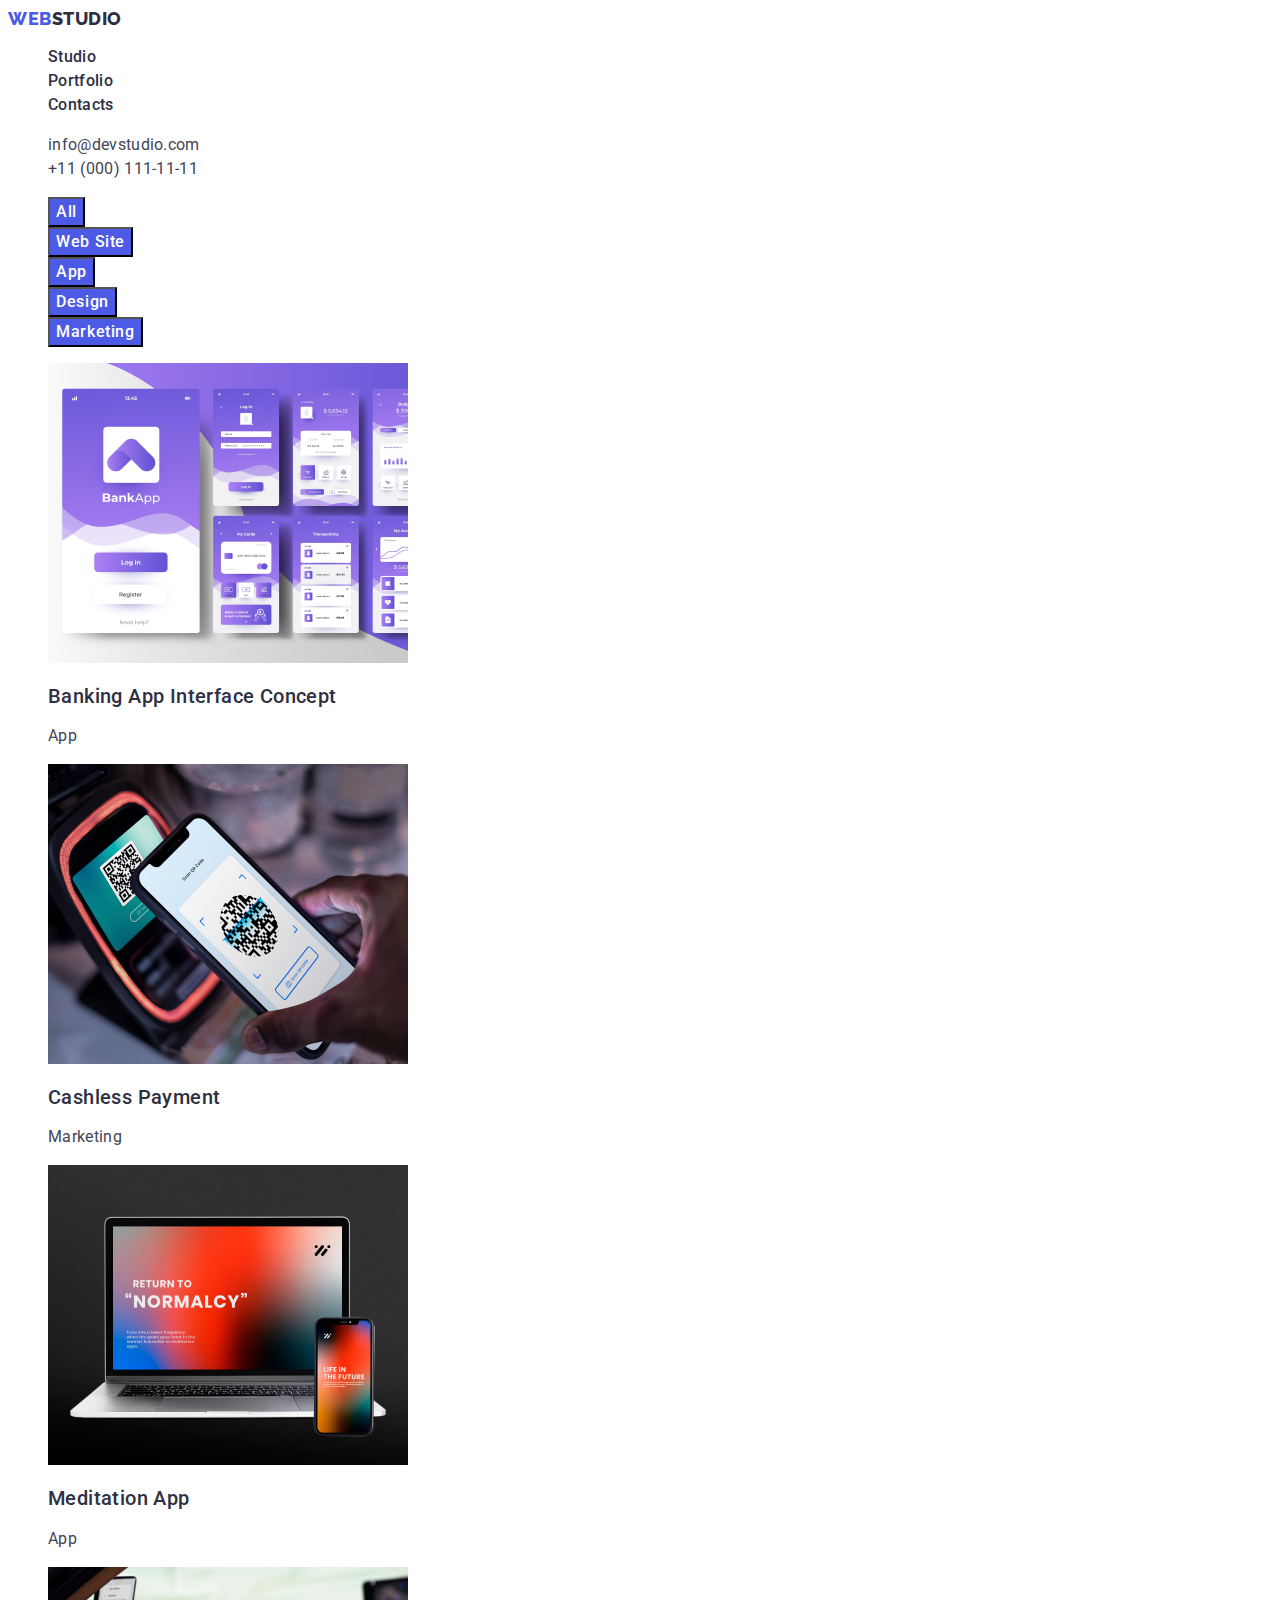
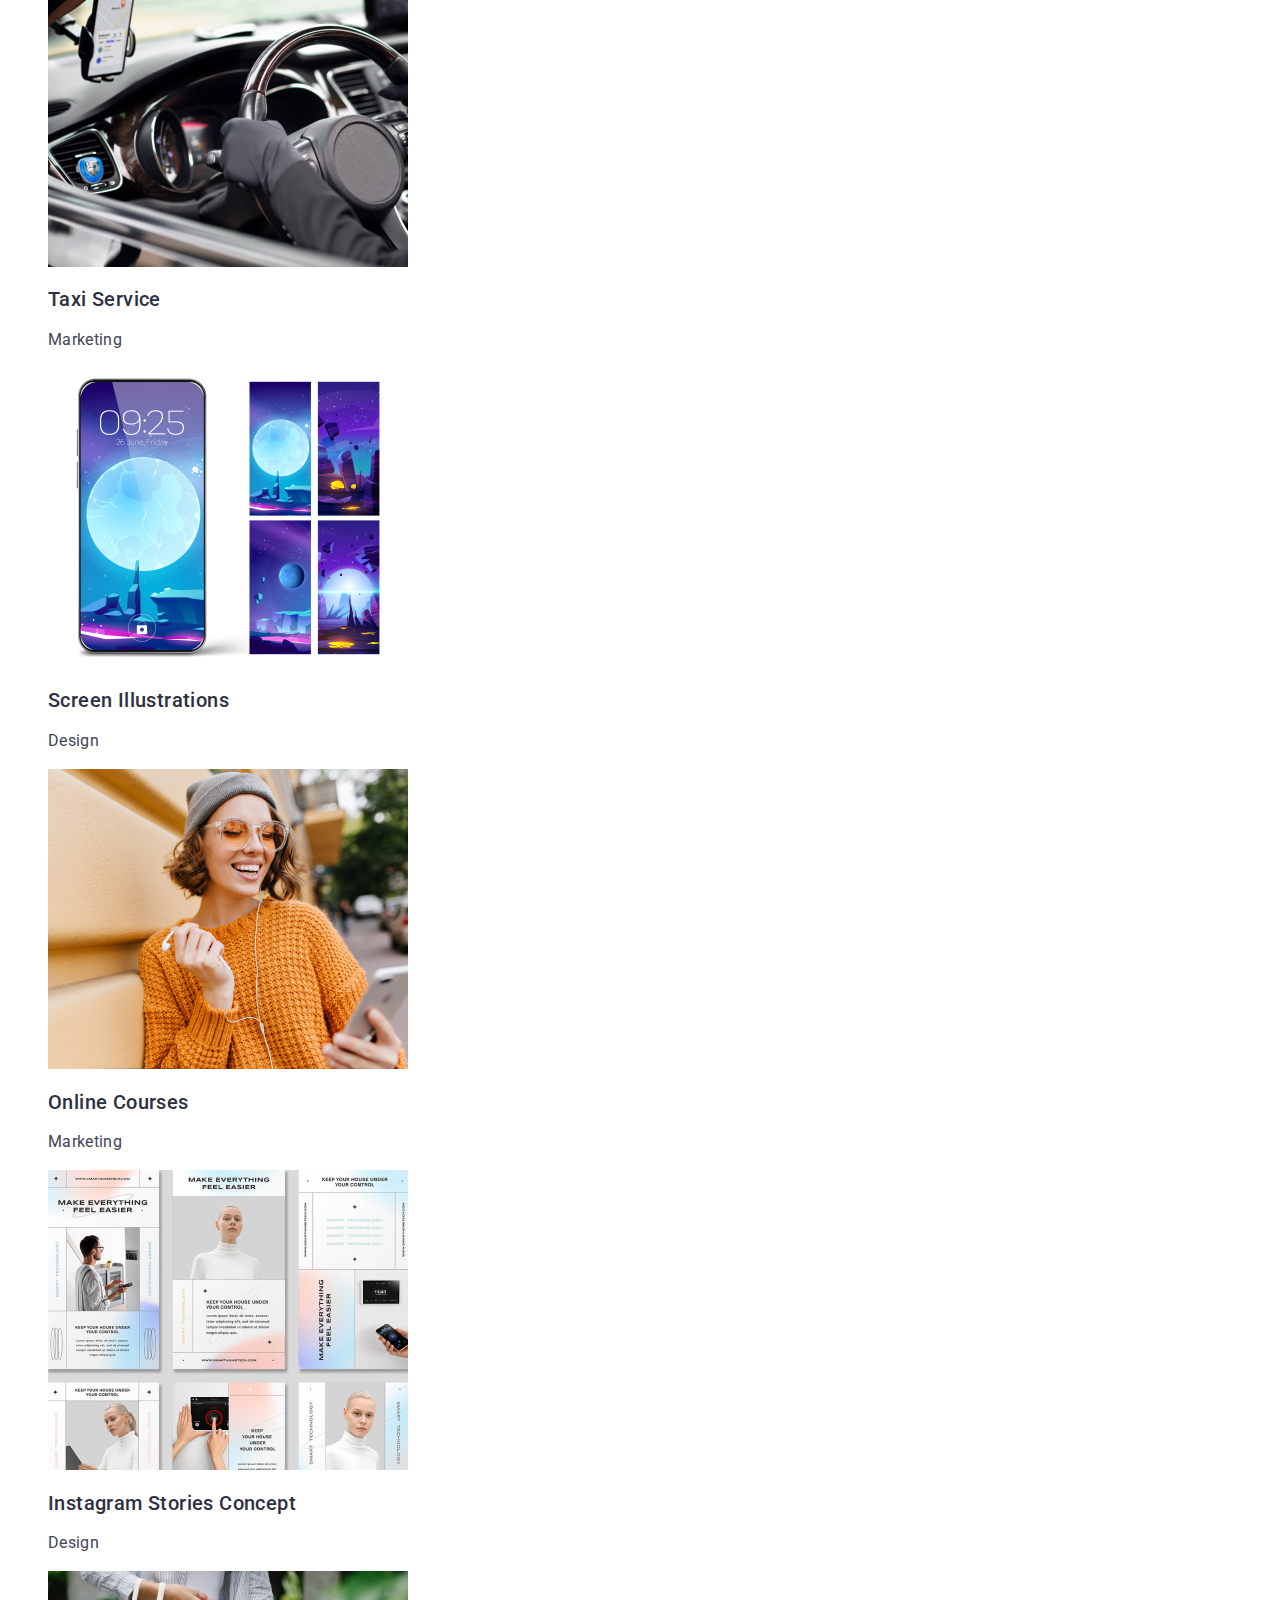
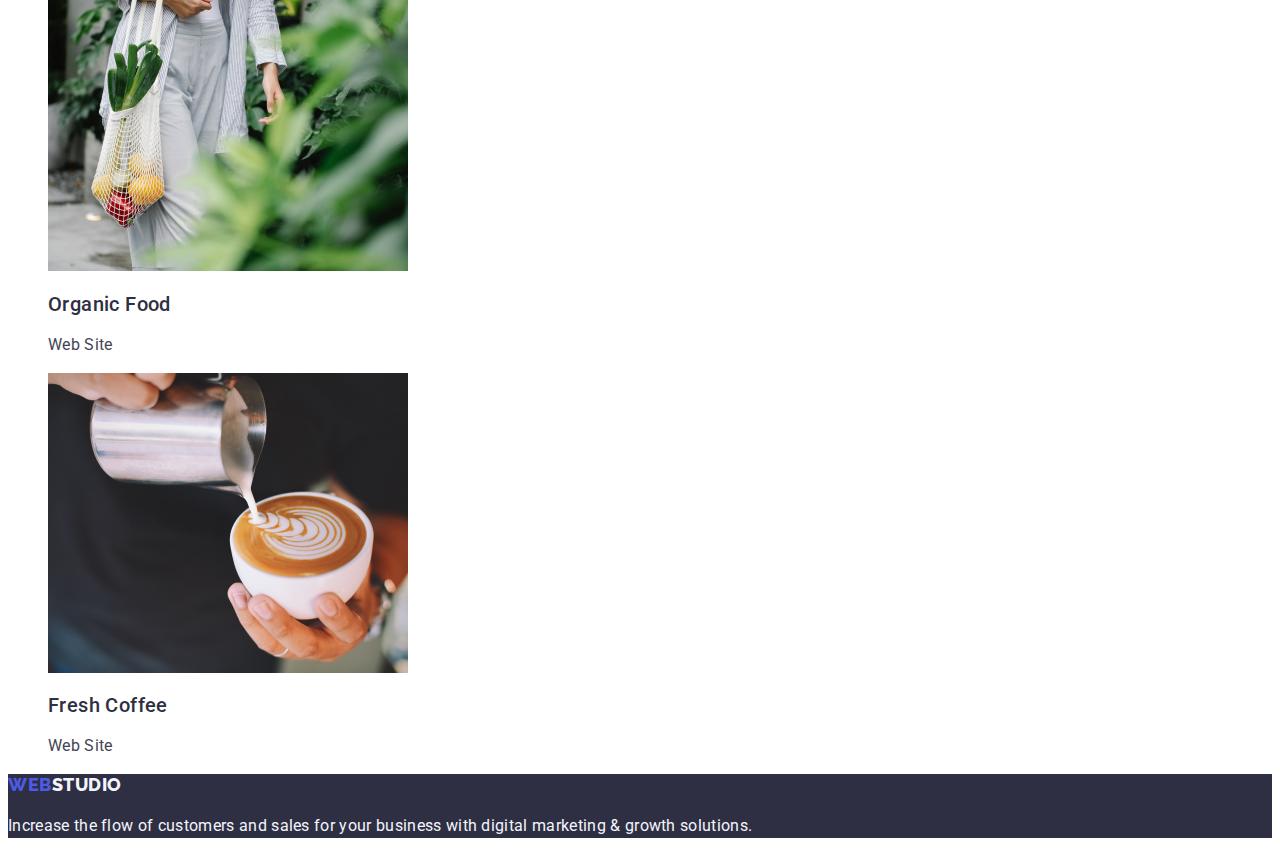
==== commit e206dd32: "er" ====
--- a/portfolio.html
+++ b/portfolio.html
@@ -78,7 +78,7 @@
                     <a class="project-cards-link link" href="">
                         <img src="./images/banking-app.jpg" alt="banking app screenshot" width="360" height="300" />
                         <h2 class="h-two-headers">Banking App Interface Concept</h2>
-                        <p class="p-of-second-section">App</p>
+                        <p class="p-of-fourth-section">App</p>
                     </a>
                 </li>
 
@@ -86,7 +86,7 @@
                     <a class="project-cards-link link" href="">
                         <img src="./images/cashless-pay.jpg" alt="cashless payment" width="360" height="300" />
                         <h2 class="h-two-headers">Cashless Payment</h2>
-                        <p class="p-of-second-section">Marketing</p>
+                        <p class="p-of-fourth-section">Marketing</p>
                     </a>
                 </li>
 
@@ -94,7 +94,7 @@
                     <a class="project-cards-link link" href="">
                         <img src="./images/meditation-app.jpg" alt="laptop and cell phone" width="360" height="300" />
                         <h2 class="h-two-headers">Meditation App</h2>
-                        <p class="p-of-second-section">App</p>
+                        <p class="p-of-fourth-section">App</p>
                     </a>
                 </li>
 
@@ -103,7 +103,7 @@
                         <img src="./images/taxi-service.jpg" alt="steering wheel with driver's hands on it" width="360"
                             height="300" />
                         <h2 class="h-two-headers">Taxi Service</h2>
-                        <p class="p-of-second-section">Marketing</p>
+                        <p class="p-of-fourth-section">Marketing</p>
                     </a>
                 </li>
 
@@ -112,7 +112,7 @@
                         <img src="./images/screen-illustration.jpg" alt="cell phone screen images" width="360"
                             height="300" />
                         <h2 class="h-two-headers">Screen Illustrations</h2>
-                        <p class="p-of-second-section">Design</p>
+                        <p class="p-of-fourth-section">Design</p>
                     </a>
                 </li>
 
@@ -121,7 +121,7 @@
                         <img src="./images/online-courses.jpg" alt="a smiling womag stares at her cell phone"
                             width="360" height="300" />
                         <h2 class="h-two-headers">Online Courses</h2>
-                        <p class="p-of-second-section">Marketing</p>
+                        <p class="p-of-fourth-section">Marketing</p>
                     </a>
                 </li>
 
@@ -130,7 +130,7 @@
                         <img src="./images/insta-stories.jpg"
                             alt="several screenshots with heading make everything easier" width="360" height="300" />
                         <h2 class="h-two-headers">Instagram Stories Concept</h2>
-                        <p class="p-of-second-section">Design</p>
+                        <p class="p-of-fourth-section">Design</p>
                     </a>
                 </li>
 
@@ -139,7 +139,7 @@
                         <img src="./images/organic-food.jpg" alt="woman is carrying a bag of vegetables" width="360"
                             height="300" />
                         <h2 class="h-two-headers">Organic Food</h2>
-                        <p class="p-of-second-section">Web Site</p>
+                        <p class="p-of-fourth-section">Web Site</p>
                     </a>
                 </li>
 
@@ -148,7 +148,7 @@
                         <img src="./images/fresh-coffee.jpg" alt="the hands makes a cup of cappucino" width="360"
                             height="300" />
                         <h2 class="h-two-headers">Fresh Coffee</h2>
-                        <p class="p-of-second-section">Web Site</p>
+                        <p class="p-of-fourth-section">Web Site</p>
                     </a>
                 </li>
 
--- a/css/styles.css
+++ b/css/styles.css
@@ -184,6 +184,13 @@
     line-height: 1.2;
     letter-spacing: 0.02em;
     color: var(--text-color);
+
+}
+
+.p-of-fourth-section {
+    line-height: 1.5;
+    letter-spacing: 0.02em;
+    color: var(--body-color);
     
 }
 
@@ -194,4 +201,3 @@
 
 
 
-
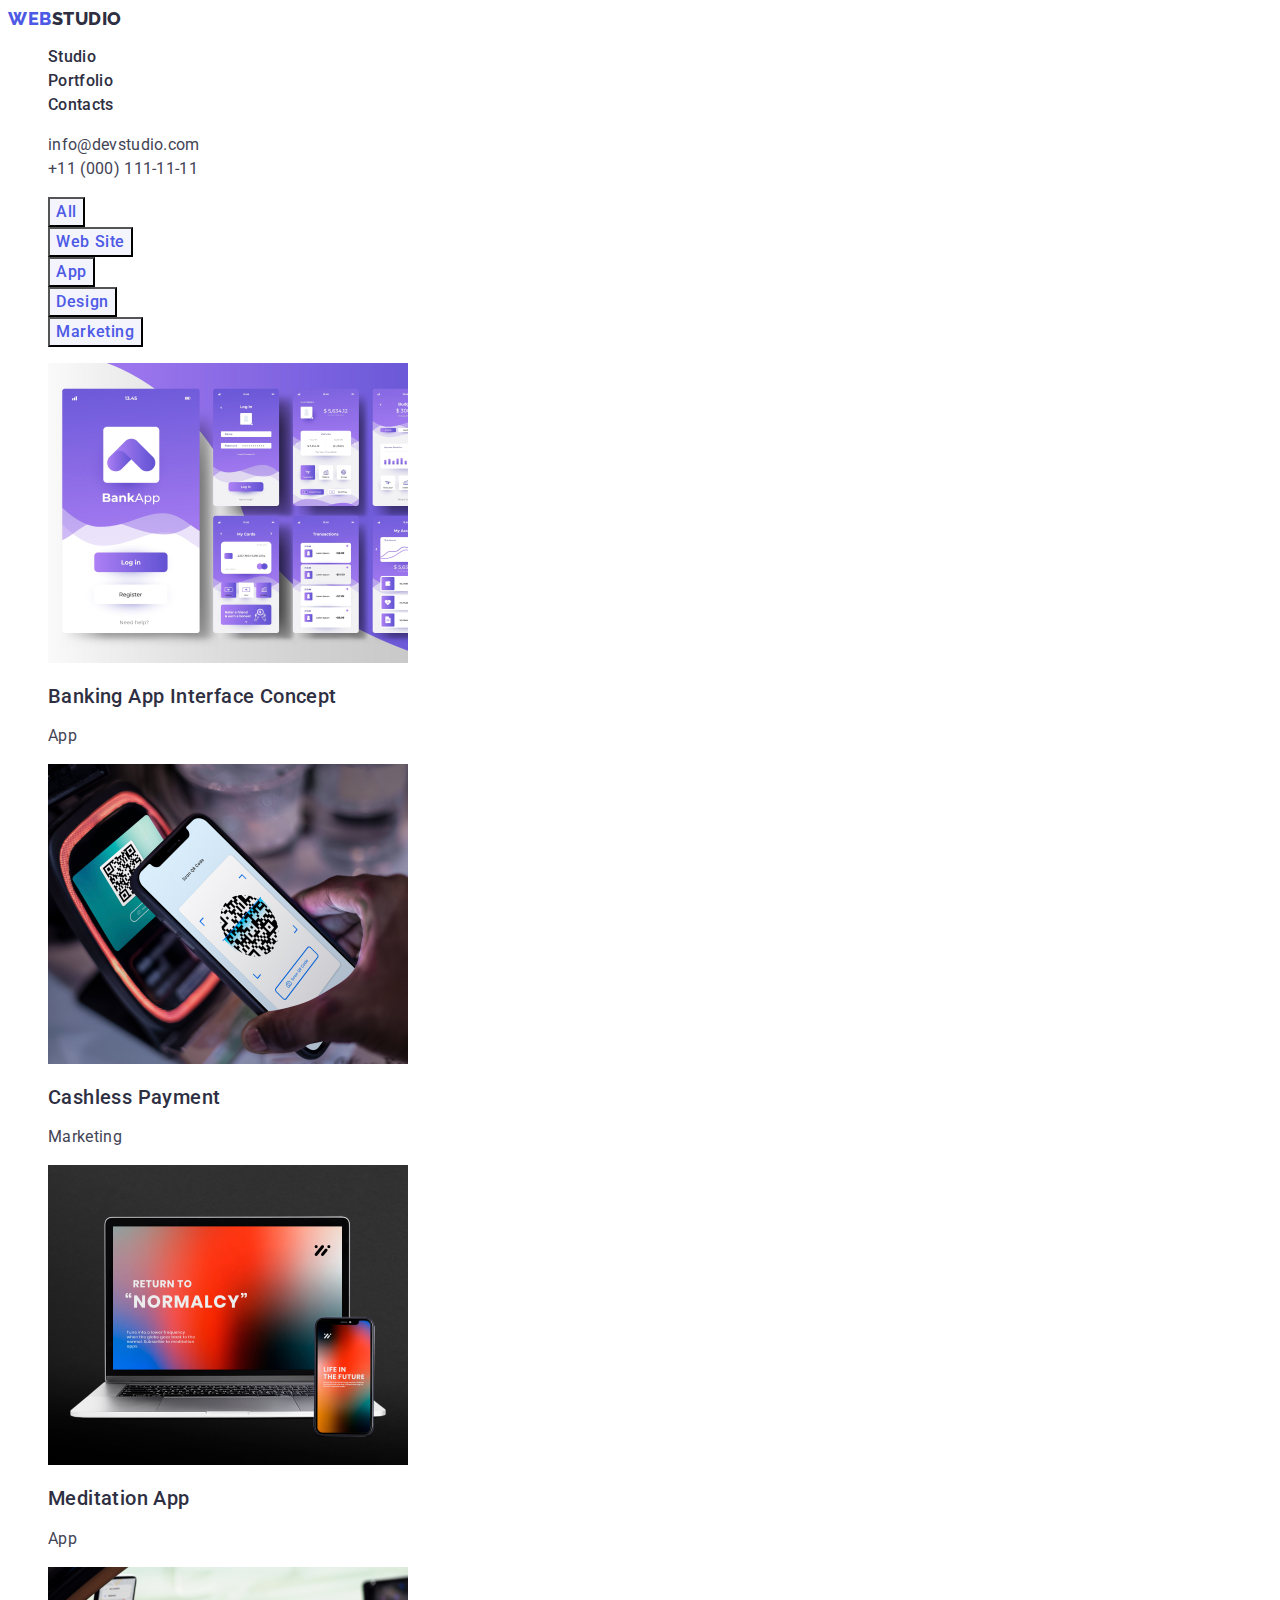
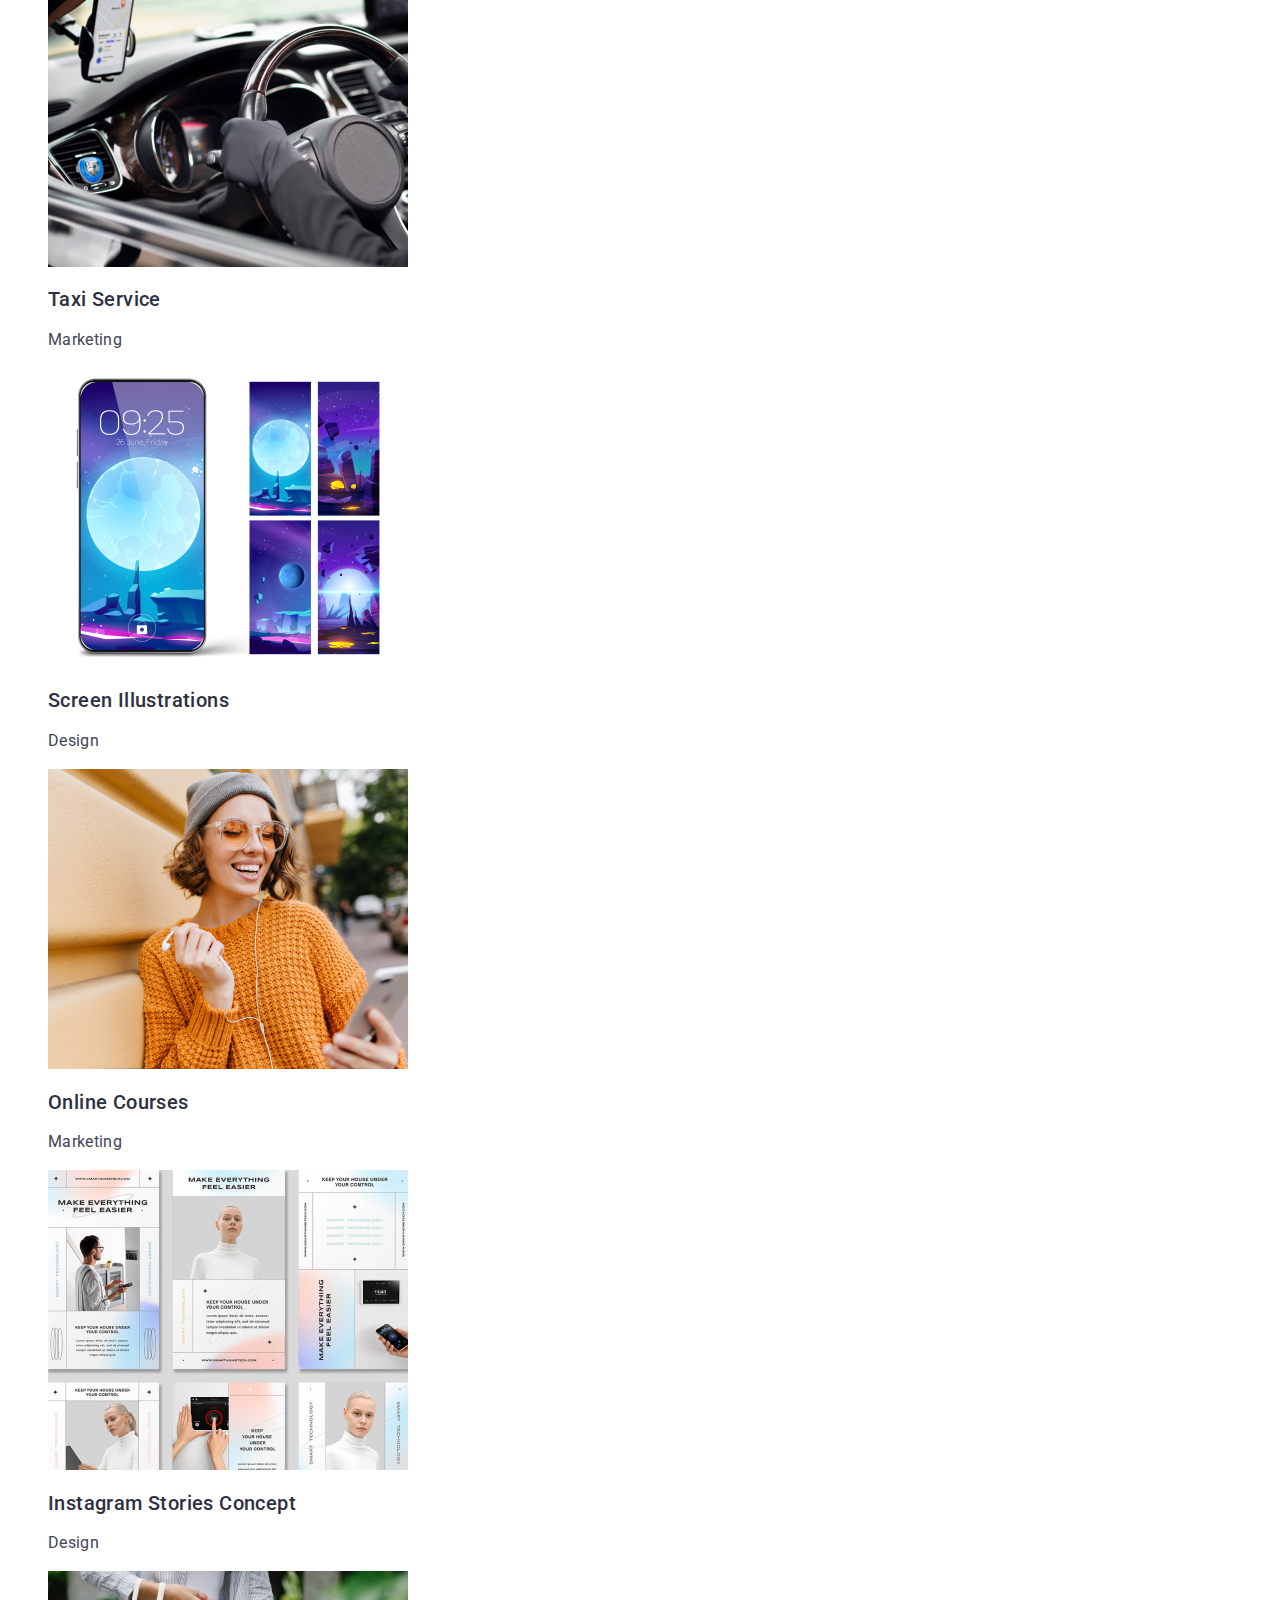
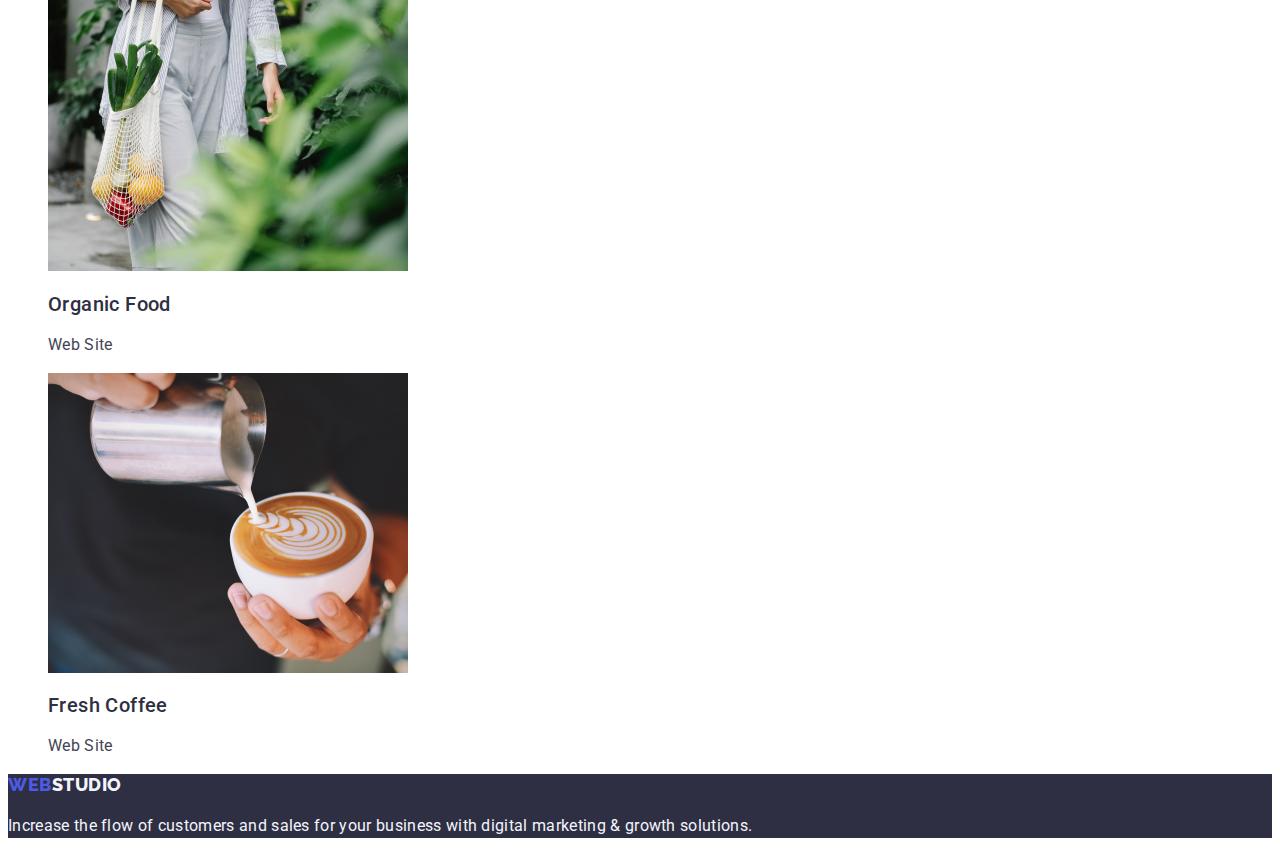
==== commit 845deeee: "edited" ====
--- a/portfolio.html
+++ b/portfolio.html
@@ -51,23 +51,23 @@
 
             <ul class="list">
                 <li>
-                    <button class="nav-button" type="button">All</button>
+                    <button class="portfolio-button" type="button">All</button>
                 </li>
 
                 <li>
-                    <button class="nav-button" type="button">Web Site</button>
+                    <button class="portfolio-button" type="button">Web Site</button>
                 </li>
 
                 <li>
-                    <button class="nav-button" type="button">App</button>
+                    <button class="portfolio-button" type="button">App</button>
                 </li>
 
                 <li>
-                    <button class="nav-button" type="button">Design</button>
+                    <button class="portfolio-button" type="button">Design</button>
                 </li>
 
                 <li>
-                    <button class="nav-button" type="button">Marketing</button>
+                    <button class="portfolio-button" type="button">Marketing</button>
                 </li>
 
             </ul>
--- a/css/styles.css
+++ b/css/styles.css
@@ -191,13 +191,29 @@
     line-height: 1.5;
     letter-spacing: 0.02em;
     color: var(--body-color);
-    
-}
-
-
-
-
-
-
-
-
+
+}
+
+
+
+.portfolio-button {
+    color: var(--logo-blue);
+    background-color: var(--button-background);
+    text-align: center;
+    font-family: "Roboto", sans-serif;
+    font-size: 16px;
+    font-style: normal;
+    font-weight: 500;
+    line-height: 1.5;
+    letter-spacing: 0.04em;
+}
+
+
+
+.portfolio-button:hover,
+.portfolio-button:focus {
+    color: var(--background-color);
+    background-color: var(--hover-color);
+
+
+
